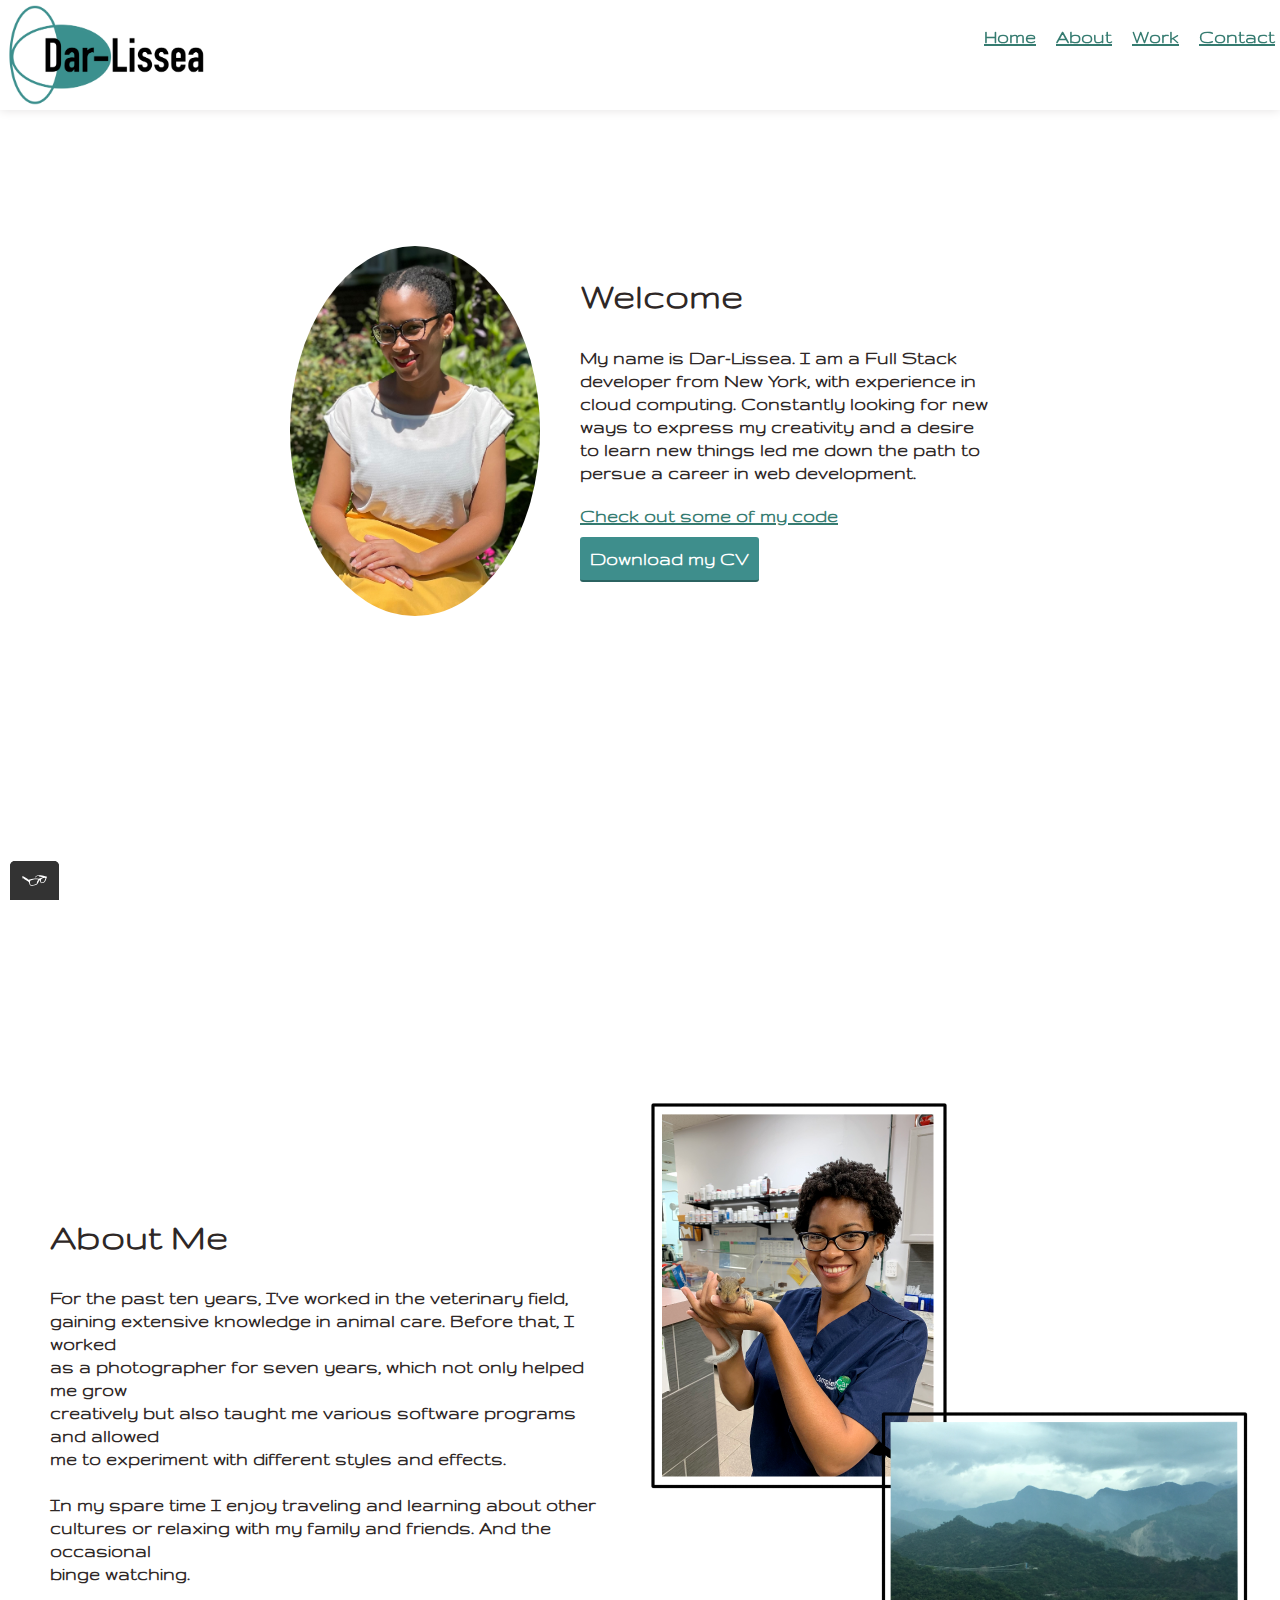
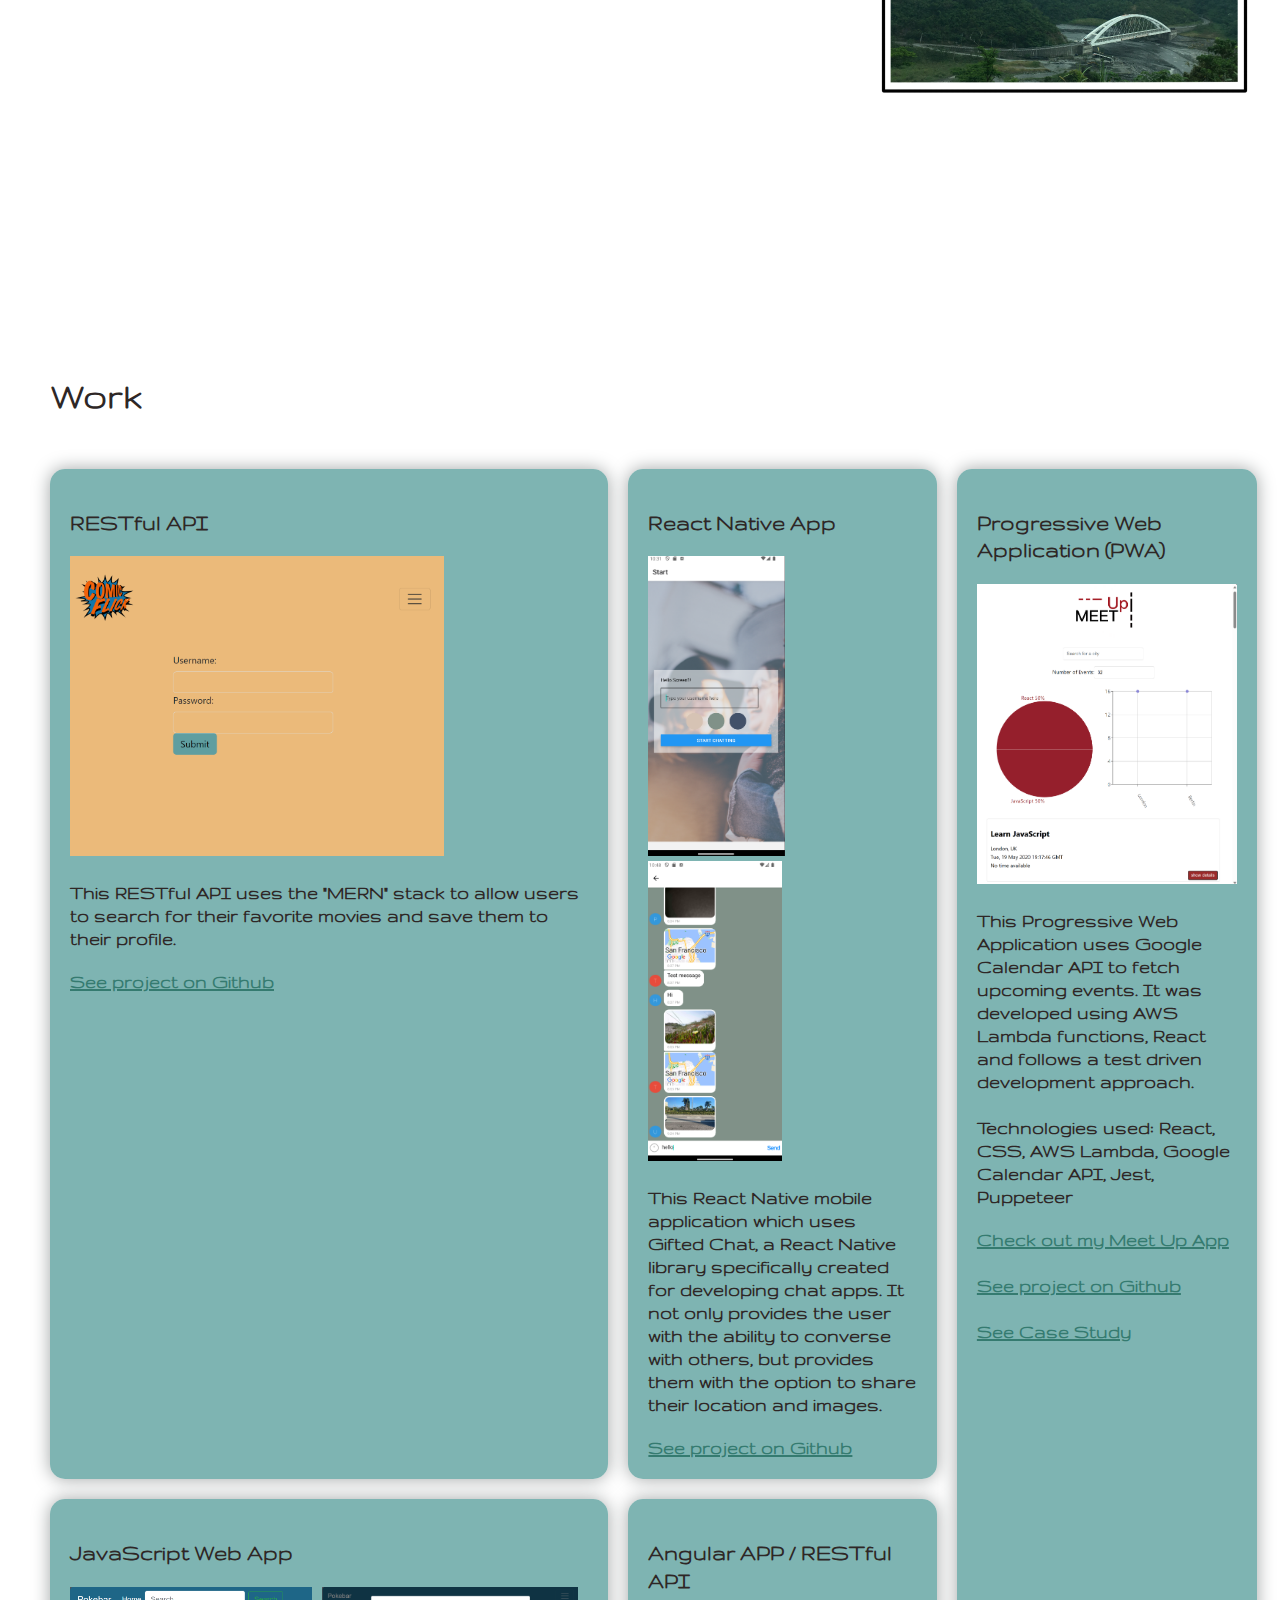
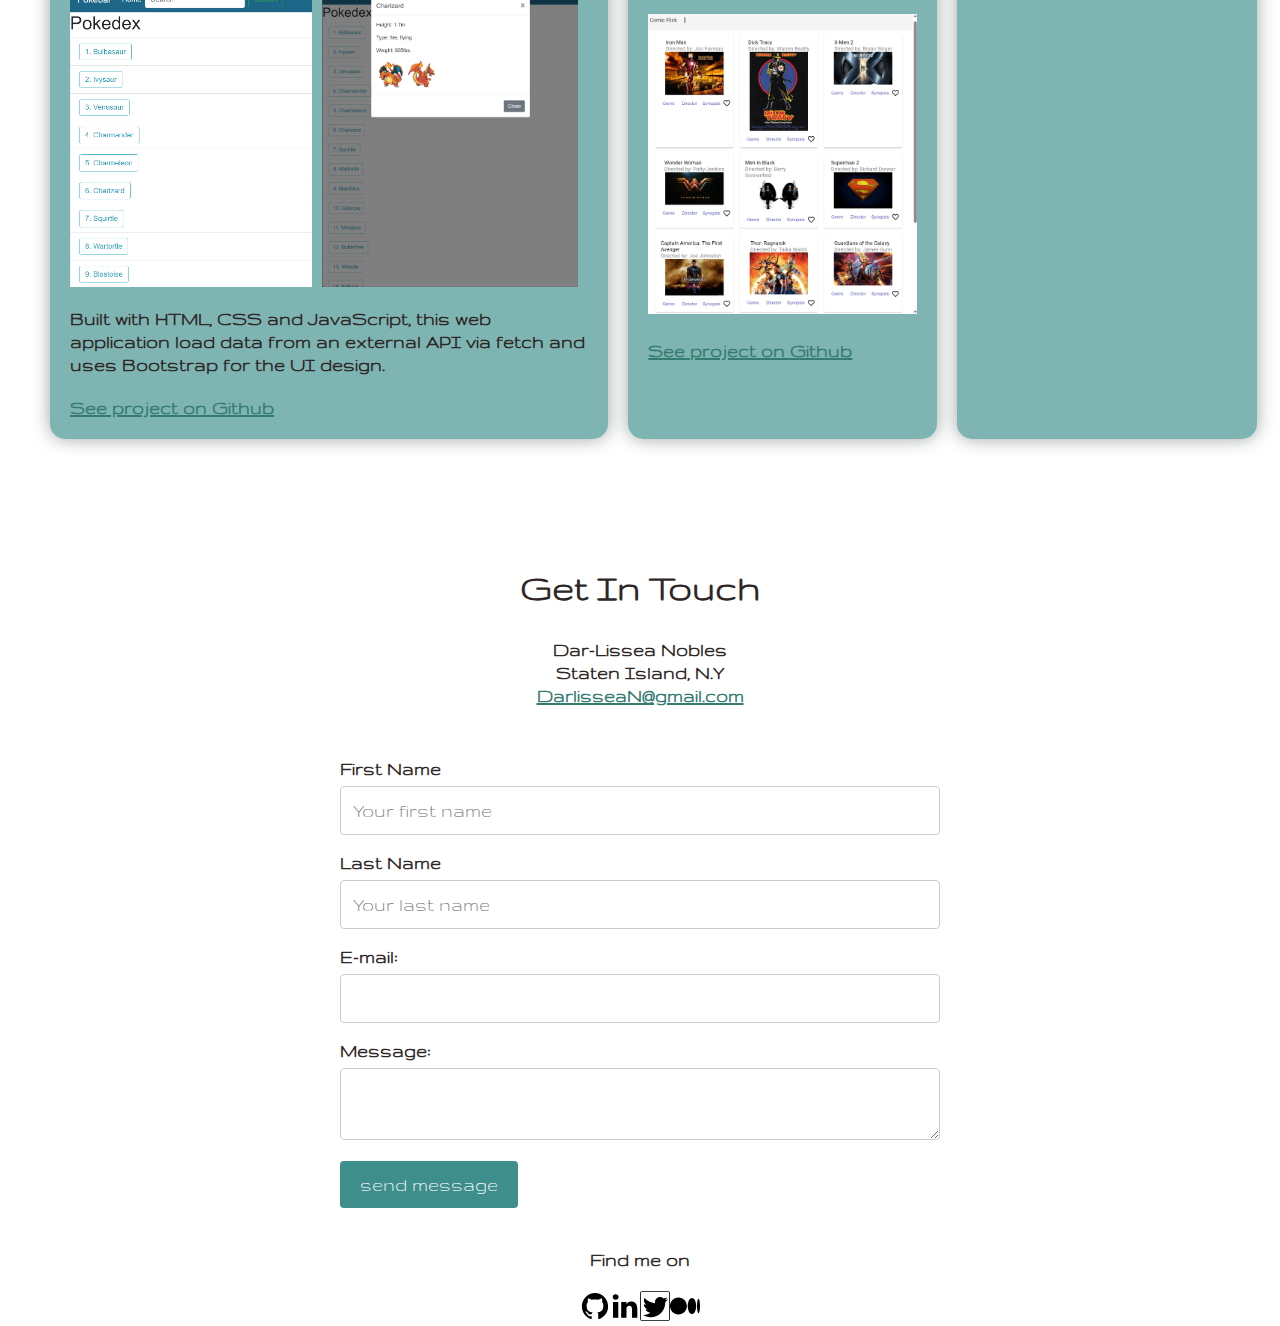
==== index.html @ f4e4c9c0 "change color" ====
<!DOCTYPE html>
<html lang="en">
  <head>
    <meta charset="utf-8" />
    <title>My Portfolio</title>
    <link rel="shortcut icon" type="image/png" href="img/initials-32x32.png" />
    <link rel="stylesheet" type="text/css" href="css/normalize.css" />
    <link
      href="https://fonts.googleapis.com/css2?family=Gruppo&family=Kanit:wght@300&family=Philosopher:ital,wght@0,400;0,700;1,400;1,700&family=Red+Hat+Display:ital,wght@0,300..900;1,300..900&display=swap"
      rel="stylesheet"
    />
    <link rel="stylesheet" type="text/css" href="css/styles.css" />
  </head>
  <body>
    <header class="page-header">
      <!--add a logo-->
      <img src="img/blackLetters.png" alt="logo" class="page-header_item" />
      <nav class="main-navigation page-header_item">
        <ul role="menubar" class="navigation-list">
          <li role="presentation">
            <a
              href="#home"
              role="menuitem"
              class="navigation-list_item navigation-list_item--active"
              >Home</a
            >
          </li>
          <li role="presentation">
            <a href="#about" role="menuitem" class="navigation-list_item"
              >About</a
            >
          </li>
          <li role="presentation">
            <a href="#work" role="menuitem" class="navigation-list_item"
              >Work</a
            >
          </li>
          <li role="presentation">
            <a href="#contact" role="menuitem" class="navigation-list_item"
              >Contact</a
            >
          </li>
        </ul>
      </nav>
    </header>
    <br />
    <br />
    <section class="profile" id="home">
      <img
        src="img/noblesdarlissea.png"
        class="profile_portrait"
        alt="darlissea portrait"
      />
      <h1>Welcome</h1>
      <p>
        My name is Dar-Lissea. I am a <span>Full Stack</span> developer from New
        York, with experience in cloud computing. Constantly looking for new
        ways to express my creativity and a desire to learn new things led me
        down the path to persue a career in web development.
      </p>
      <a href="https://github.com/Darnobles">Check out some of my code</a>
      <a
      style="color: white;"
        href="./resume.pdf"
        class="button"
        download
        >Download my CV</a
      >
    </section>
    <section class="about-page" id="about">
      <div class="content">
        <h1>About Me</h1>
        <p>
          For the past ten years, I've worked in the veterinary field,<br />
          gaining extensive knowledge in animal care. Before that, I worked<br />
          as a photographer for seven years, which not only helped me grow<br />
          creatively but also taught me various software programs and allowed<br />
          me to experiment with different styles and effects.<br />
          <br />
          In my spare time I enjoy traveling and learning about other<br />
          cultures or relaxing with my family and friends. And the occasional<br />
          binge watching.
        </p>
      </div>
      <img
        src="img/about-me-pic.png"
        style="height: 600px"
        class="about-image"
      />
    </section>
    <section class="work-page" id="work">
      <h1 class="work-title">Work</h1>
      <div class="grid">
        <div class="grid_item">
          <h2>RESTful API</h2>
          <img src="img/myFlix.png" style="height: 300px" />
          <p>
            This RESTful API uses the "MERN" stack to allow users to search for
            their favorite movies and save them to their profile.
          </p>
          <a href="https://github.com/Darnobles/movie_api"
            >See project on Github</a
          >
        </div>
        <div class="grid_item">
          <h2>React Native App</h2>
          <img
            src="img/chatApp.png"
            style="height: 300px; margin-right: 10px"
          />
          <img
            src="img/ChatApp2.png"
            style="height: 300px; margin-right: 10px"
          />
          <p>
            This React Native mobile application which uses Gifted Chat, a React
            Native library specifically created for developing chat apps. It not
            only provides the user with the ability to converse with others, but
            provides them with the option to share their location and images.
          </p>
          <a href="https://github.com/Darnobles/chat">See project on Github</a>
        </div>
        <div class="grid_item">
          <h2>JavaScript Web App</h2>
          <div style="display: flex">
            <img
              src="img/simpleApp.png"
              style="height: 300px; margin-right: 10px"
            />
            <img
              src="img/Pokedex2.png"
              style="height: 300px; margin-right: 10px"
            />
          </div>
          <p>
            Built with HTML, CSS and JavaScript, this web application load data
            from an external API via fetch and uses Bootstrap for the UI design.
          </p>
          <a href="https://github.com/Darnobles/simple-js-app"
            >See project on Github</a
          >
        </div>
        <div class="grid_item">
          <h2>Angular APP / RESTful API</h2>
          <img src="img/AugularApp.png" style="height: 300px" />
          <p></p>
          <a href="https://github.com/Darnobles/myFlix-Angular"
            >See project on Github</a
          >
        </div>
        <!-- <div class="grid_item">
              <h2>Medium Blog</h2>
              <a href="#">See project on Github</a>
            </div> -->
        <div class="grid_item">
          <h2>Progressive Web Application (PWA)</h2>
          <img src="img/pwa-screenshot.png" style="height: 300px" />
          <p>
            This Progressive Web Application uses Google Calendar API to fetch
            upcoming events. It was developed using AWS Lambda functions, React
            and follows a test driven development approach.
            <br />
            <br />
            Technologies used: React, CSS, AWS Lambda, Google Calendar API,
            Jest, Puppeteer
          </p>
          <a href="https://darnobles.github.io/Meet-Up/"
            >Check out my Meet Up App</a
          >
          <br />
          <br />
          <a href="https://github.com/Darnobles/Meet-Up"
            >See project on Github</a
          >
          <br />
          <br />
          <a
            href="C:\Users\Darlissea Nobles\Documents\Job Preparation Course\Case Study_Meet App.pdf"
            >See Case Study</a
          >
        </div>
      </div>
    </section>

    <section class="contact-page" id="contact">
      <h1 class="contact_title">Get In Touch</h1>
      <div class="contact_info">
        Dar-Lissea Nobles<br />
        Staten Island, N.Y<br />
        <a href="mailto:darlissean@gmail.com">DarlisseaN@gmail.com</a>
      </div>
      <div class="container">
        <form
          action="mailto:darlissean@gmail.com"
          method="post"
          id="contact_form"
        >
          <label class="standard-label" for="fname">First Name</label>
          <input
            type="text"
            id="fname"
            name="firstname"
            placeholder="Your first name"
          />

          <label class="standard-label" for="lname">Last Name</label>
          <input
            type="text"
            id="lname"
            name="lastname"
            placeholder="Your last name"
          />

          <label class="standard-label" for="contact_email">E-mail:</label>
          <input type="text" id="contact_email" name="email" required />

          <!-- <label class="standard-label" for="contact telephone">Telephone: </label>
                  <input type="text" id="contact telephone" pattern="\d{3}[\-]\d{3}[\-]\d{4}"> -->

          <label class="standard-label">Message: </label>
          <textarea
            id="subject"
            name="subject"
            maxlength="240"
            required
          ></textarea>

          <input type="submit" value="send message" />
        </form>
      </div>
    </section>

    <footer class="page-footer">
      <p>Find me on</p>
      <div class="social-media">
        <a href="https://github.com/Darnobles" target="_blank"
          ><img src="img/github_icon.svg" alt="Github" /></a
        ><a href="https://www.linkedin.com/in/darlissea-nobles/" target="_blank"
          ><img src="img/linkedin_icon.svg" alt="Linked In" /></a
        ><a href="https://twitter.com/home" target="_blank"
          ><img src="img/twitter_icon.svg" alt="twitter" /></a
        ><a href="https://medium.com/@darlissean" target="_blank"
          ><img src="img/medium_logo.svg" alt="medium" />
        </a>
      </div>
    </footer>
    <script src="js/tota11y.min.js"></script>
  </body>
</html>
---- css/styles.css ----
:root {
    --primary-color: #faf0e6;
    --secondary-color: #e0b354;
    --dark-brown: #2e2726;
    --dark-green: #357b70;
    --turquoise: #05676e;
    --light-green: #489c79;
    --tan: #e0b354;
    --dark-yellow: #edc655;
    --yellow: #fcffad;
    --orange: #f76414;
    --white: #ffffff;
    --dark-pink: #DCC3C0;
    --light-red: #b37f79;
    --blue:#C0D9DC;
}
a {
    color: var(--primary-color);
}
body {
    color: var(--dark-brown);
    background-color: white;
    font-size: 20px;
}
/*colors used dark slate gray for backgound: #2F4F4F and lightgray:#2b2b2b for text*/
body {
    font-family: 'Gruppo', Arial, Helvetica, sans-serif;
    font-weight: bold;
}
h1 {
    font-size: 40px;
    font-weight: 700;
}
h2 {
    font-size: 24px;
    font-weight: 700;
}
h3 {
    font-size: 18px;
    font-weight: 700;
}
a {
    color: var(--dark-green);
    font-size: 20px;
}
a:visited {
    /* visited link */
    Color: var(--turquoise);
}
a:hover, a:focus {
    /* no underlining when hovering over link */
    text-decoration: none;
}
a:active {
    /* selected link */
    color: var(--light-green);
}
button {
    border: none;
    font-family: inherit;
    background-color: #3e8e8c;
    color: white;
    text-decoration: none;
    padding: 10px;
    border-radius: 3px;
    border-bottom: 2px solid rgba(0, 0, 0, 0.3);
}
button:hover, button:focus {
    cursor: pointer;
    opacity: 0.8;
}
 .button_secondary {
    background-color: var(--tan);
    color: var(--dark-brown);
}
.profile_portrait {
    float: left;
    width: 250px;
    margin-right: 40px;
    border-radius: 50%;
}
.page-header_item {
    width: 200px;
    height: auto;
}
.page-header {
    background-color: white;
    padding: 5px;
    position: fixed;
    display: flex;
    width: 100%;
    box-shadow:0 0 10px #e2e0e0;
}
.page-footer {
    clear: both;
    display: flex;
    flex-direction: column;
    text-align: center;
}
.profile {
    max-width: 700px;
    margin: 0 auto;
    padding-top: 200px;
    height: 100vh;
}
* {
    box-sizing: border-box;
}

.page-header_item {
    flex: 0 1 200px;
}
.page-header_item:last-child {
    flex-grow: 1;
    text-align: right;
}
.navigation-list {
    list-style-type: none;
}
.navigation-list li {
    display: inline-block;
    margin-left: 15px;
}
.grid {
    display: grid;
    grid-template-columns: 1fr 1fr 1fr;
    grid-gap: 20px;
    margin: 50px 50px 0px 50px;
}
.grid_item {
    background-color: #3e8e8caa;
    padding: 20px;
    box-shadow: 0 0 18px #a1a5a5;
    border-radius: 15px;
}
.grid_item:last-child {
    grid-column-start: 3;
    grid-column-end: 3;
    grid-row-start: 1;
    grid-row-end: 3;
}

.button, button {
    border: none;
    display: inline-block;
    font-family: inherit;
    background-color: #3e8e8c;
    color: var(--white);
    text-decoration: none;
    padding: 10px;
    border-radius: 3px;
    border-bottom: 2px solid rgba(0, 0, 0, 0.3);
    transition: 0.2s opacity;
    margin-top: 10px;
}
button:hover,
button:focus,
.button:hover,
.button:focus {
    cursor: pointer;
    opacity: 0.8;
}

.list {
    list-style-type: none;
    padding: 0px;
}

/* Style inputs with type="text", select elements and textareas */
input[type=text], select, textarea {
    width: 100%; /* Full width */
    padding: 12px; /* Some padding */ 
    border: 1px solid #ccc; /* Gray border */
    border-radius: 4px; /* Rounded borders */
    box-sizing: border-box; /* Make sure that padding and width stays in place */
    margin-top: 6px; /* Add a top margin */
    margin-bottom: 16px; /* Bottom margin */
    resize: vertical; /* Allow the user to vertically resize the textarea (not horizontally) */
  }
  
  /* Style the submit button with a specific background color etc */
  input[type=submit] {
    background-color: #3e8e8c;
    color: white;
    padding: 12px 20px;
    border: none;
    border-radius: 4px;
    cursor: pointer;
  }
  
  /* When moving the mouse over the submit button, add a color */
  input[type=submit]:hover {
    opacity: .8;
  }
  
  /* Add a background color and some padding around the form */
  .container {
    border-radius: 5px;
    /* background-color: #f2f2f2; */
    padding: 20px;
    margin-left: 25%;
    margin-right: 25%;
    margin-top: 30px;
  }

  .contact_info {
    text-align: center;
    font-size: 20px;
  }

  .contact_title {
    text-align: center;
  }
  .contact-page {
    padding-top: 100px;
  }

  .work-page {
    padding-top: 100px;
  }

  .work-title {
    margin-left: 50px;
  }
  .about-page {
    text-align: left;
    margin-left: 30px;
    display: flex;
    align-items: center; /* Align items vertically */
    justify-content: center; /* Align items horizontally */
    height: 100vh;

}

.about-image {
    margin-left: 20px; /* Add space between image and content */
    margin-right: 30px;
}

.content {
    flex: 1; /* Take remaining space */
    padding: 20px; /* Add padding */
}
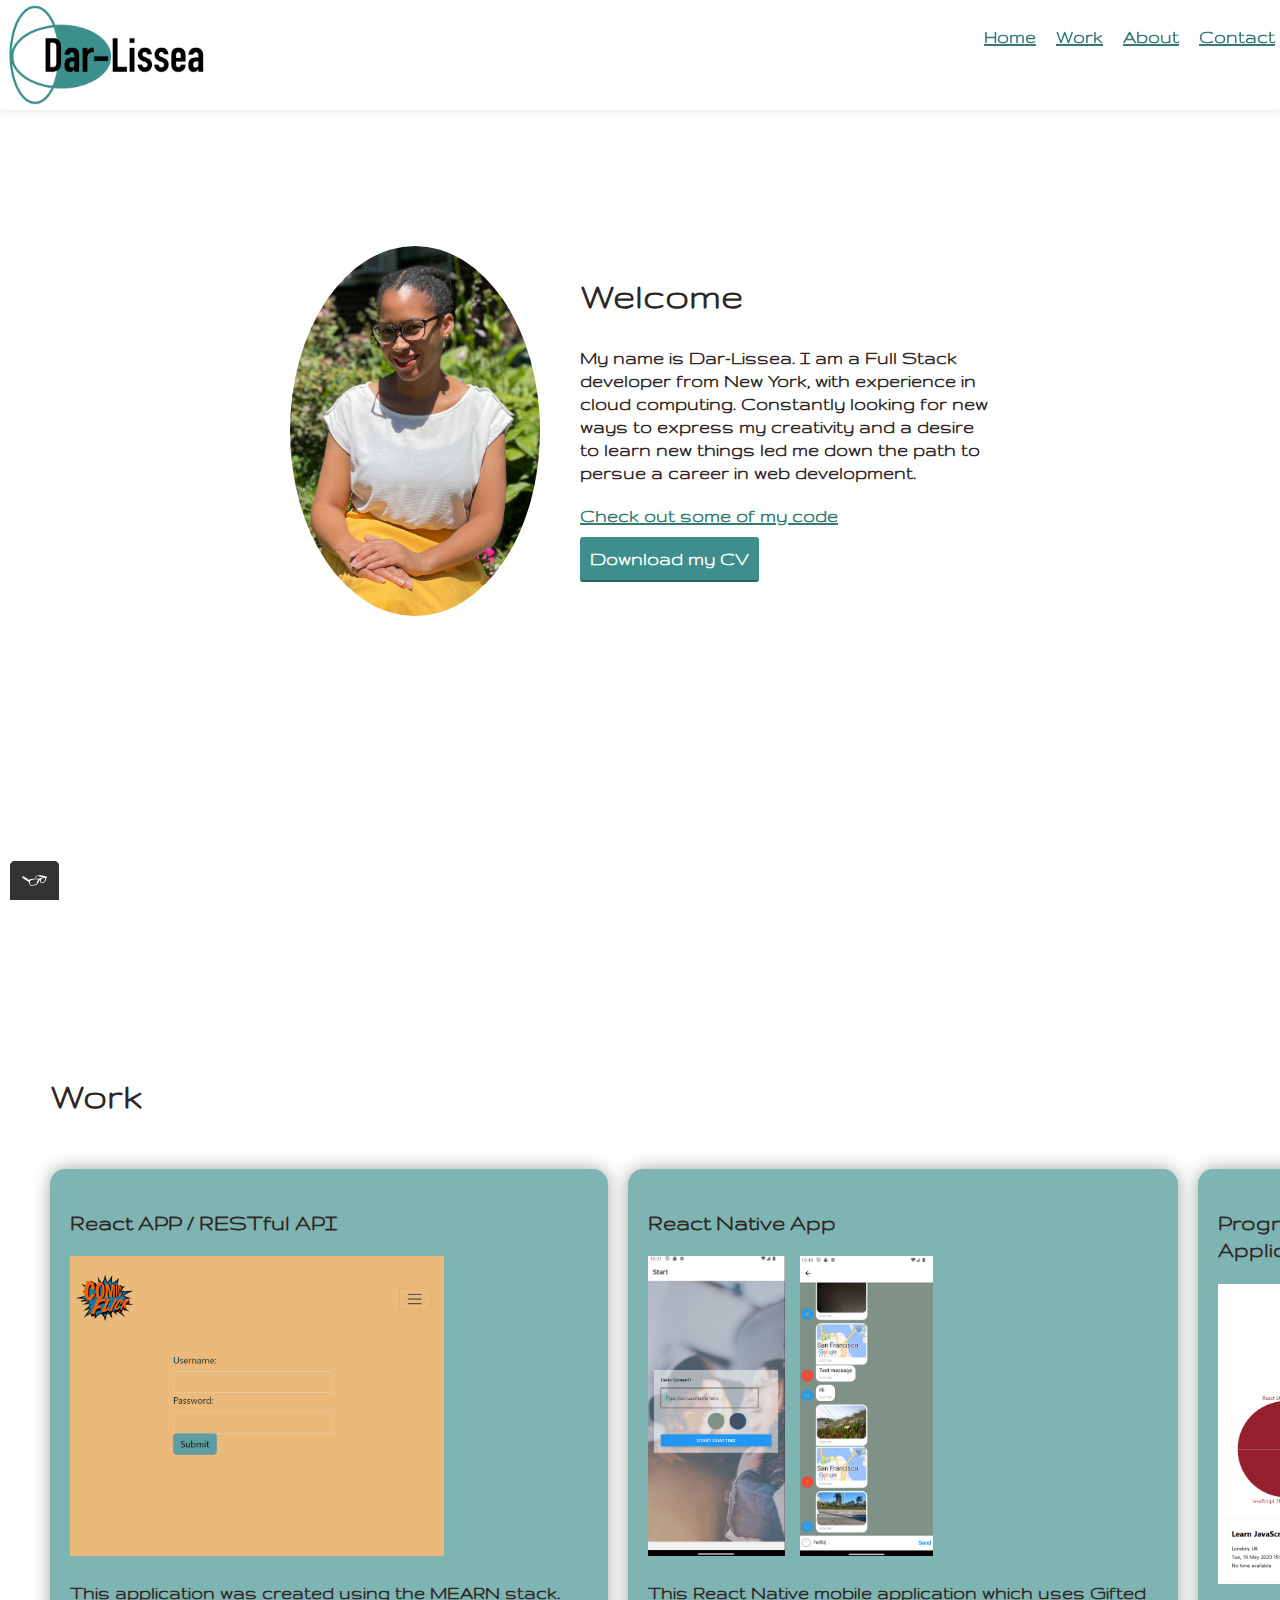
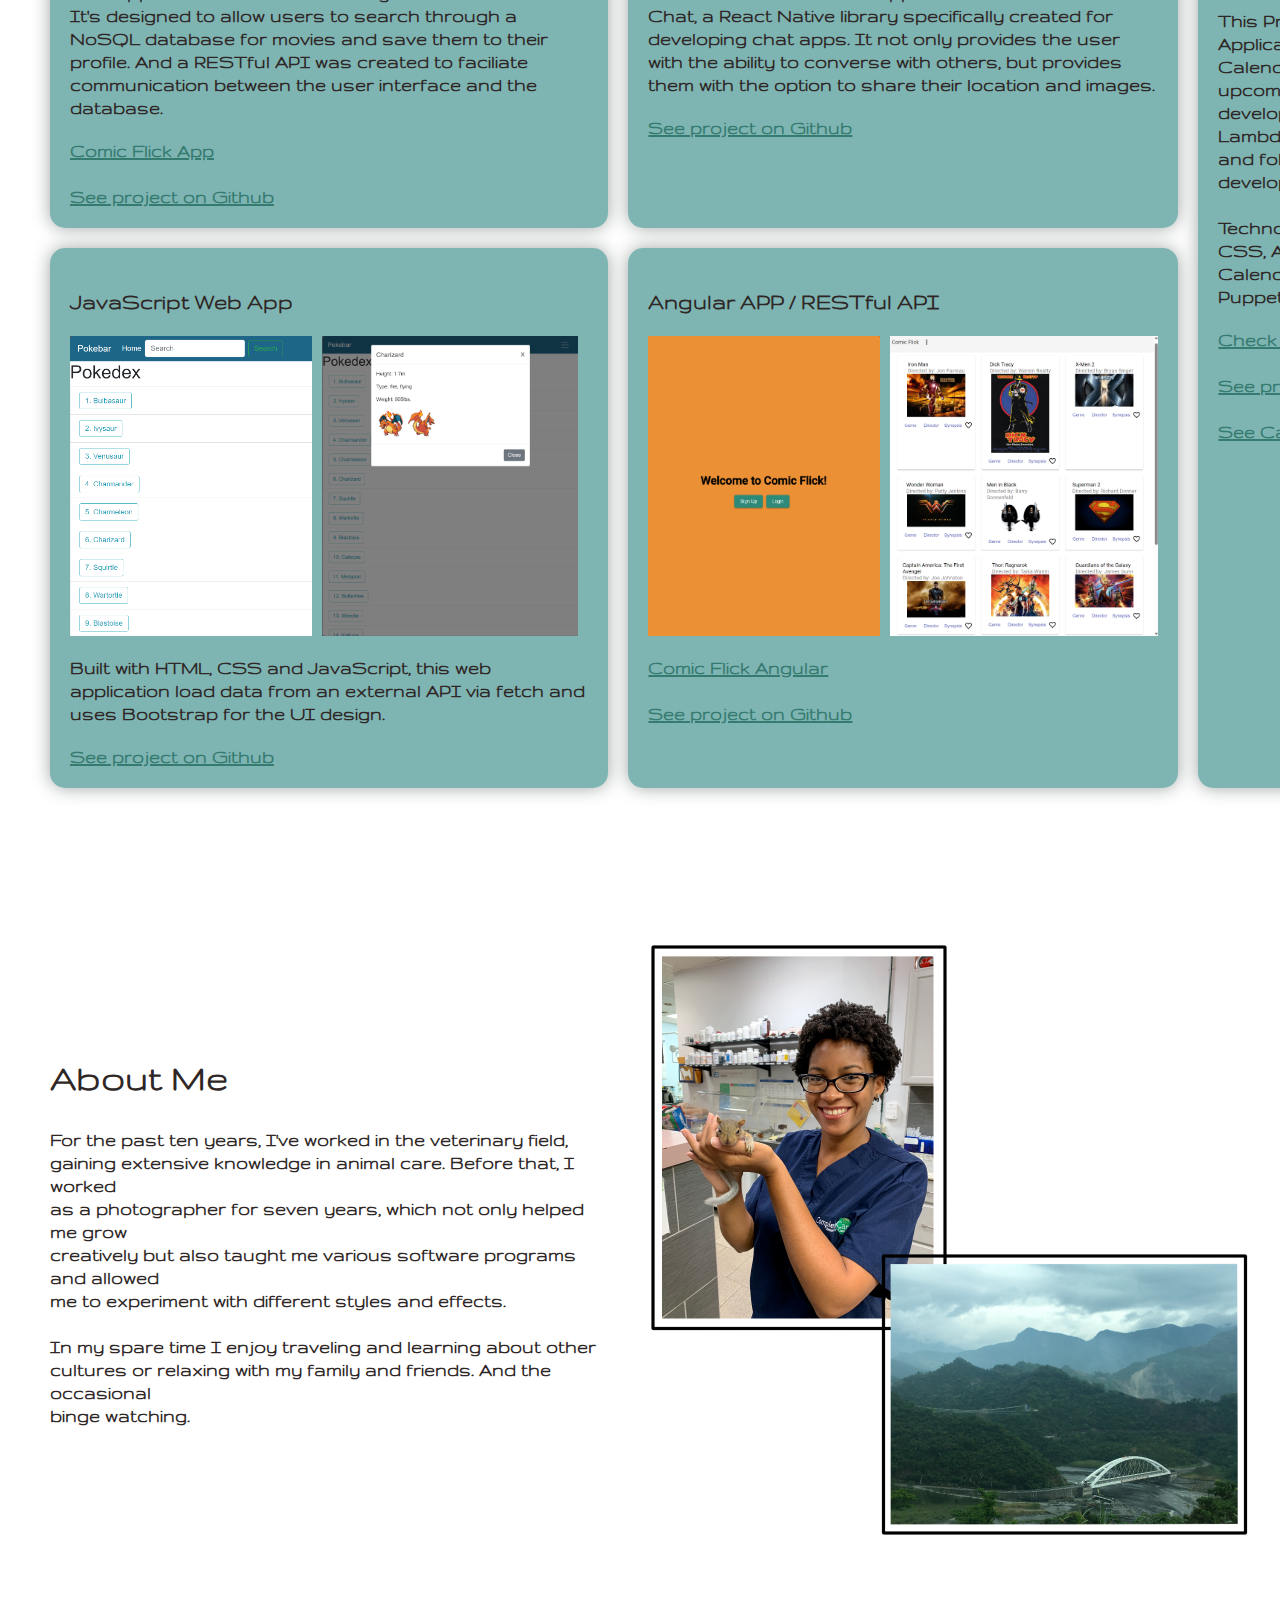
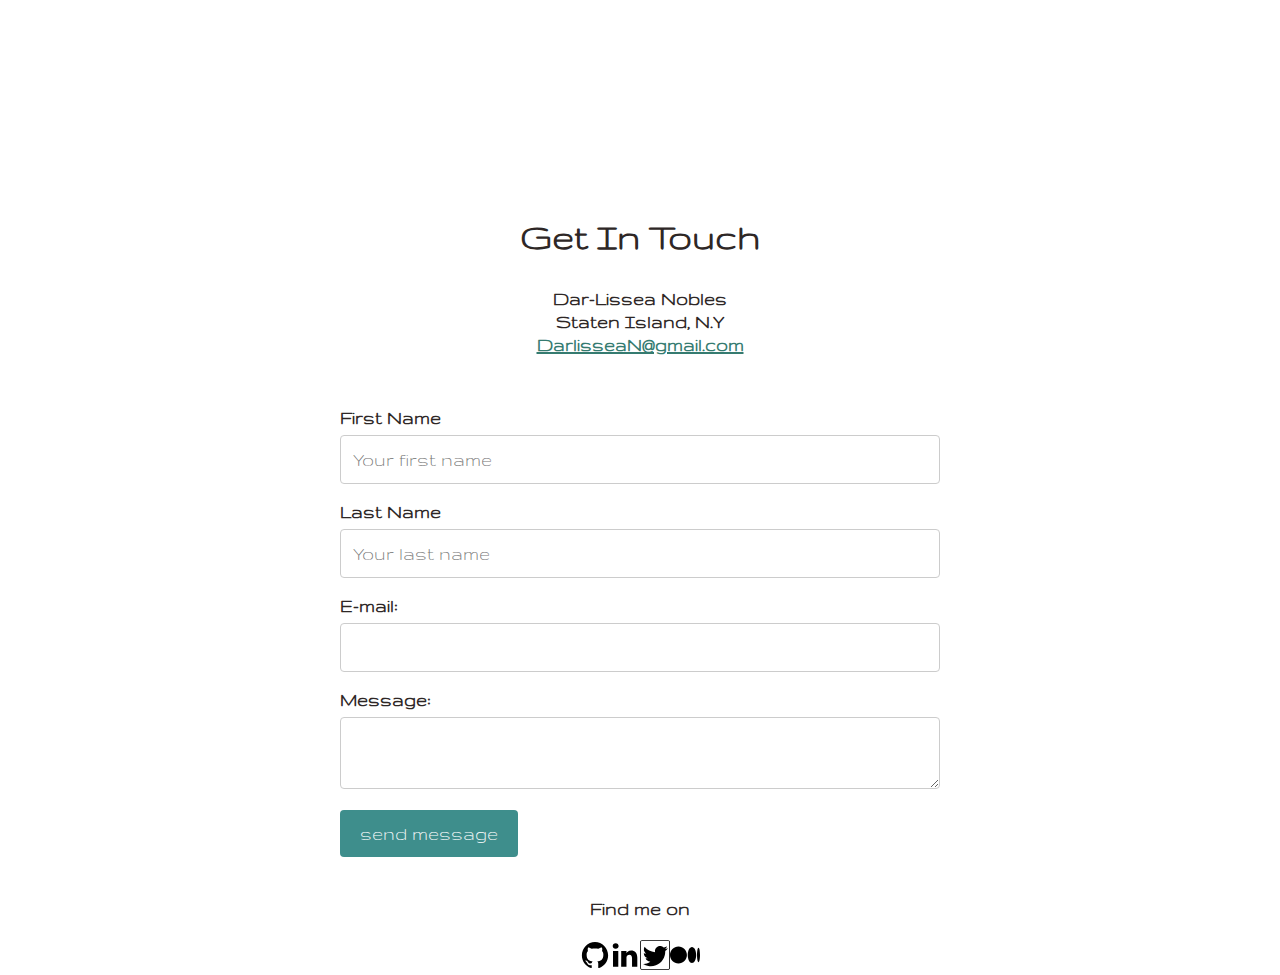
==== commit 8b8ab219: "change location of grid" ====
--- a/index.html
+++ b/index.html
@@ -26,13 +26,13 @@
             >
           </li>
           <li role="presentation">
+            <a href="#work" role="menuitem" class="navigation-list_item"
+              >Work</a
+            >
+          </li>
+          <li role="presentation">
             <a href="#about" role="menuitem" class="navigation-list_item"
               >About</a
-            >
-          </li>
-          <li role="presentation">
-            <a href="#work" role="menuitem" class="navigation-list_item"
-              >Work</a
             >
           </li>
           <li role="presentation">
@@ -67,37 +67,25 @@
         >Download my CV</a
       >
     </section>
-    <section class="about-page" id="about">
-      <div class="content">
-        <h1>About Me</h1>
-        <p>
-          For the past ten years, I've worked in the veterinary field,<br />
-          gaining extensive knowledge in animal care. Before that, I worked<br />
-          as a photographer for seven years, which not only helped me grow<br />
-          creatively but also taught me various software programs and allowed<br />
-          me to experiment with different styles and effects.<br />
-          <br />
-          In my spare time I enjoy traveling and learning about other<br />
-          cultures or relaxing with my family and friends. And the occasional<br />
-          binge watching.
-        </p>
-      </div>
-      <img
-        src="img/about-me-pic.png"
-        style="height: 600px"
-        class="about-image"
-      />
-    </section>
     <section class="work-page" id="work">
       <h1 class="work-title">Work</h1>
       <div class="grid">
         <div class="grid_item">
-          <h2>RESTful API</h2>
+          <h2>React APP / RESTful API</h2>
+          <div>
           <img src="img/myFlix.png" style="height: 300px" />
-          <p>
-            This RESTful API uses the "MERN" stack to allow users to search for
-            their favorite movies and save them to their profile.
-          </p>
+          <!-- <img src="img/myFlix2.png" style="height: 300px"/> -->
+        </div>
+          <p>
+            This application was created using the MEARN stack.
+            It's designed to allow users to search through a NoSQL
+            database for movies and save them to their profile.
+            And a RESTful API was created to faciliate communication
+            between the user interface and the database.
+          </p>
+          <a href="https://comicflick.netlify.app/">Comic Flick App</a>
+          <br>
+          <br>
           <a href="https://github.com/Darnobles/movie_api"
             >See project on Github</a
           >
@@ -142,8 +130,14 @@
         </div>
         <div class="grid_item">
           <h2>Angular APP / RESTful API</h2>
+          <div style="display: flex">
+            <img src="img/ComicFlick2.png" style="height: 300px; margin-right: 10px;" />
           <img src="img/AugularApp.png" style="height: 300px" />
+        </div>
           <p></p>
+          <a href="https://darnobles.github.io/myFlix-Angular/welcome">Comic Flick Angular</a>
+          <br>
+          <br>
           <a href="https://github.com/Darnobles/myFlix-Angular"
             >See project on Github</a
           >
@@ -180,6 +174,28 @@
           >
         </div>
       </div>
+    </section>
+
+    <section class="about-page" id="about">
+      <div class="content">
+        <h1>About Me</h1>
+        <p>
+          For the past ten years, I've worked in the veterinary field,<br />
+          gaining extensive knowledge in animal care. Before that, I worked<br />
+          as a photographer for seven years, which not only helped me grow<br />
+          creatively but also taught me various software programs and allowed<br />
+          me to experiment with different styles and effects.<br />
+          <br />
+          In my spare time I enjoy traveling and learning about other<br />
+          cultures or relaxing with my family and friends. And the occasional<br />
+          binge watching.
+        </p>
+      </div>
+      <img
+        src="img/about-me-pic.png"
+        style="height: 600px"
+        class="about-image"
+      />
     </section>
 
     <section class="contact-page" id="contact">
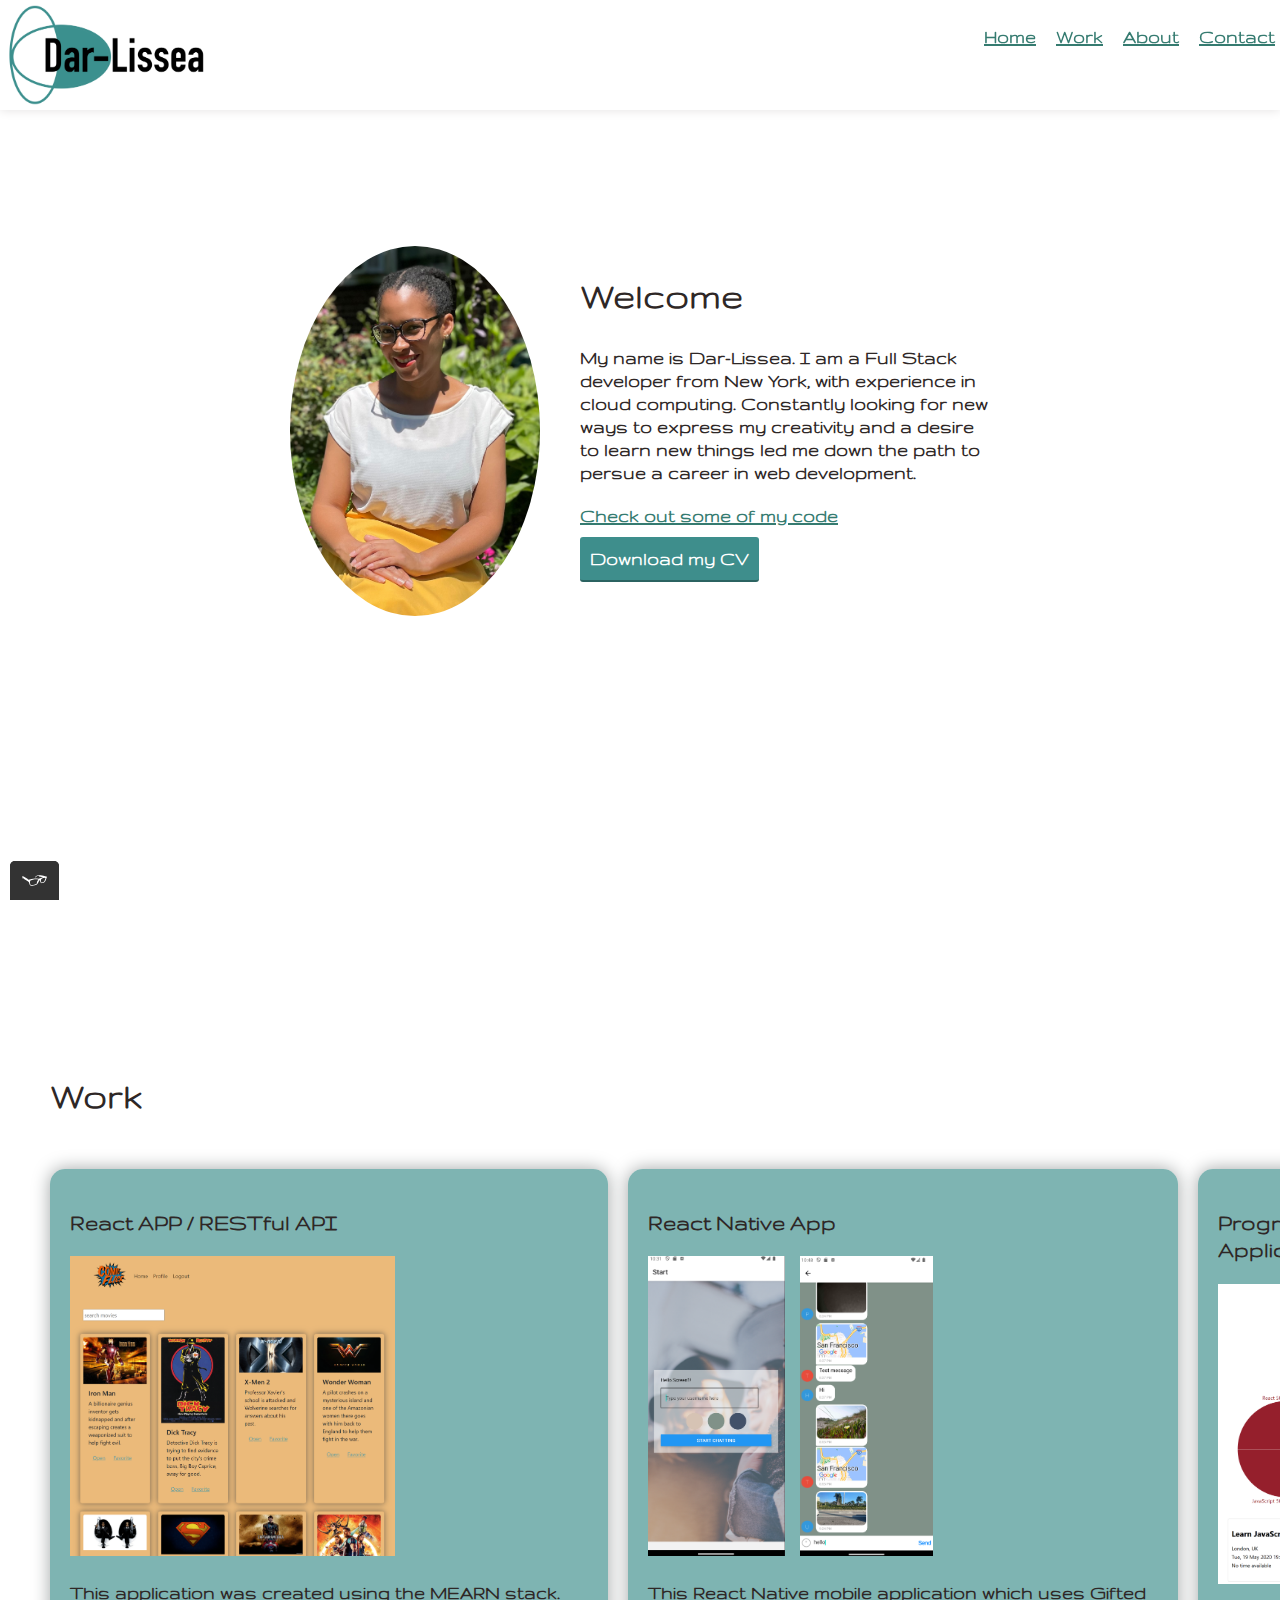
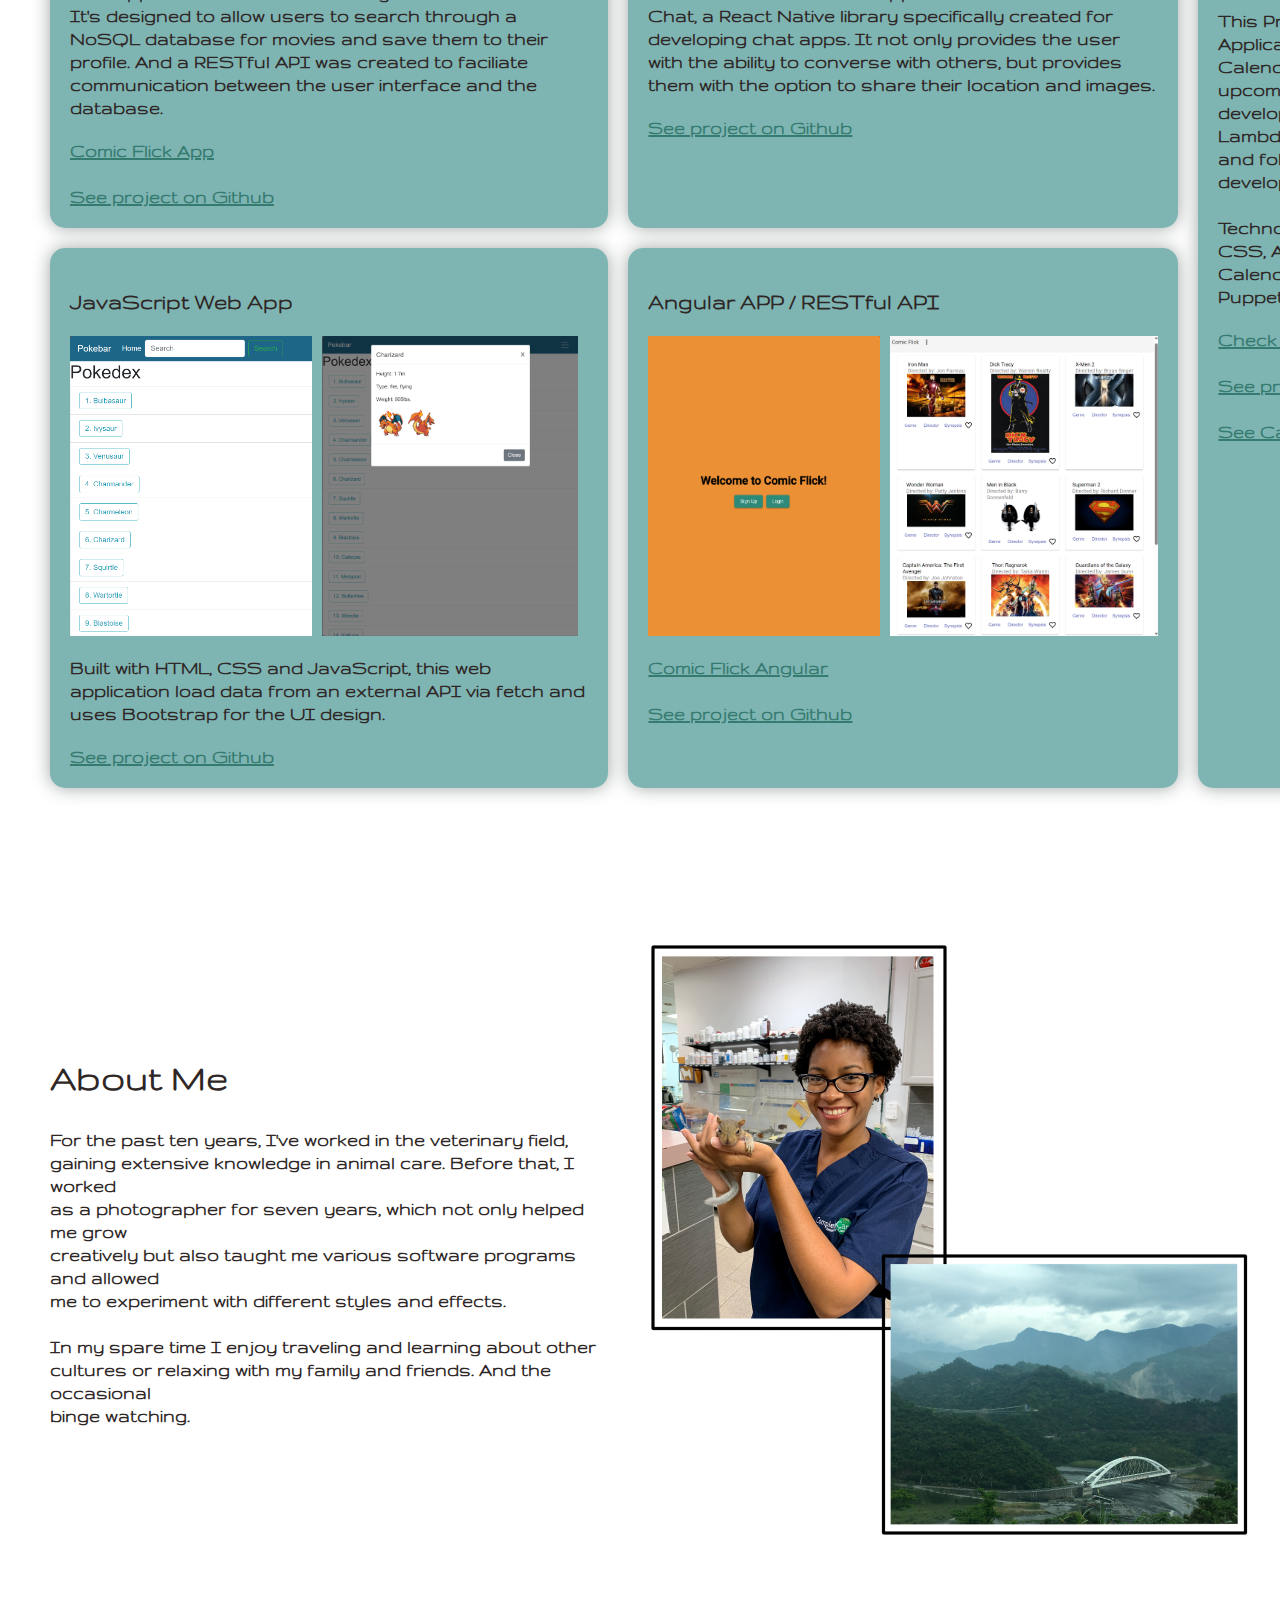
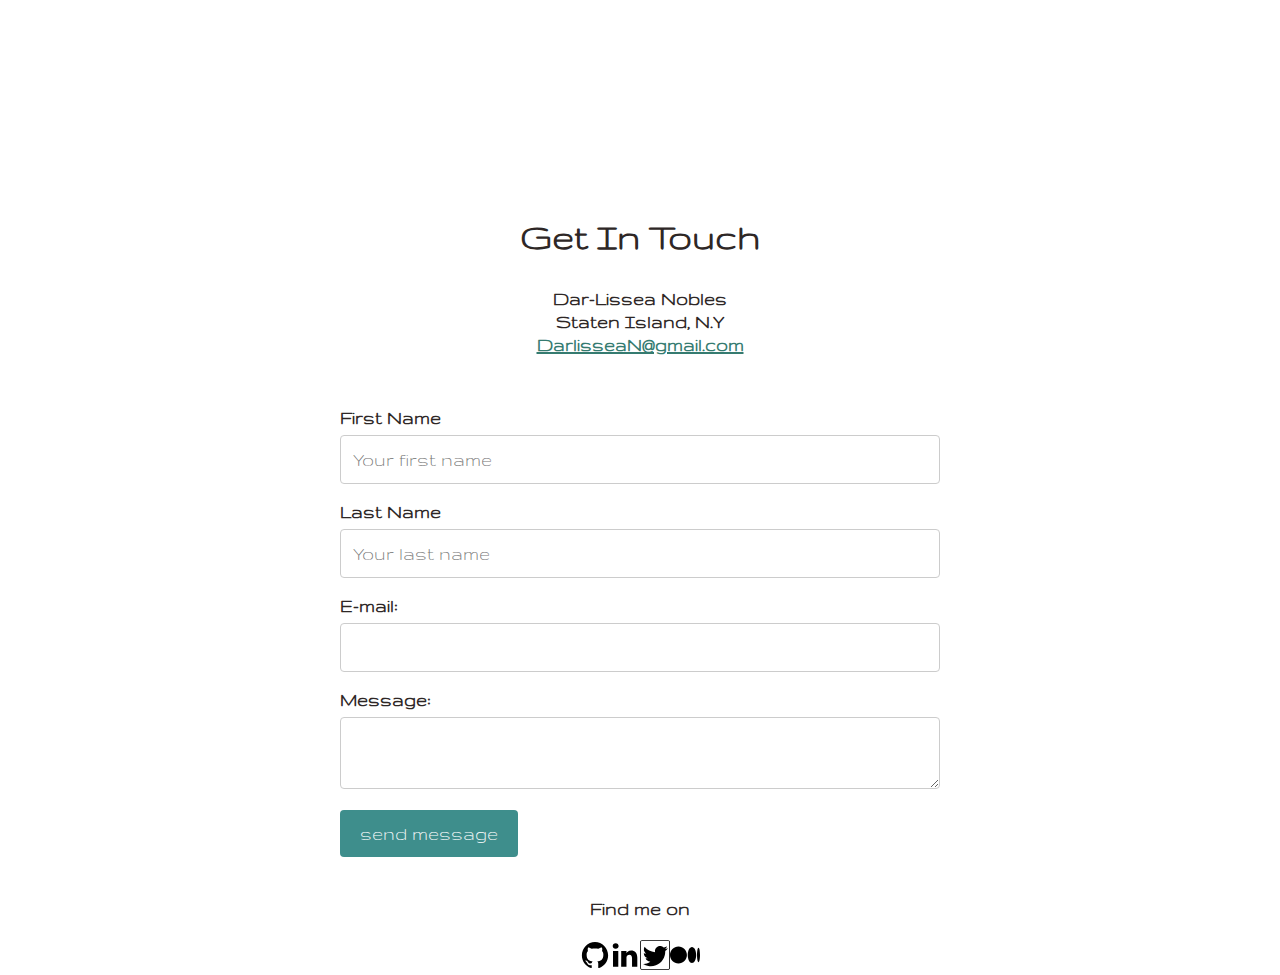
==== commit 99ba07cb: "change image for react app" ====
--- a/index.html
+++ b/index.html
@@ -73,8 +73,8 @@
         <div class="grid_item">
           <h2>React APP / RESTful API</h2>
           <div>
-          <img src="img/myFlix.png" style="height: 300px" />
-          <!-- <img src="img/myFlix2.png" style="height: 300px"/> -->
+          <!-- <img src="img/myFlix3.png" style="height: 300px" /> -->
+          <img src="img/myFlix2.png" style="height: 300px"/>
         </div>
           <p>
             This application was created using the MEARN stack.
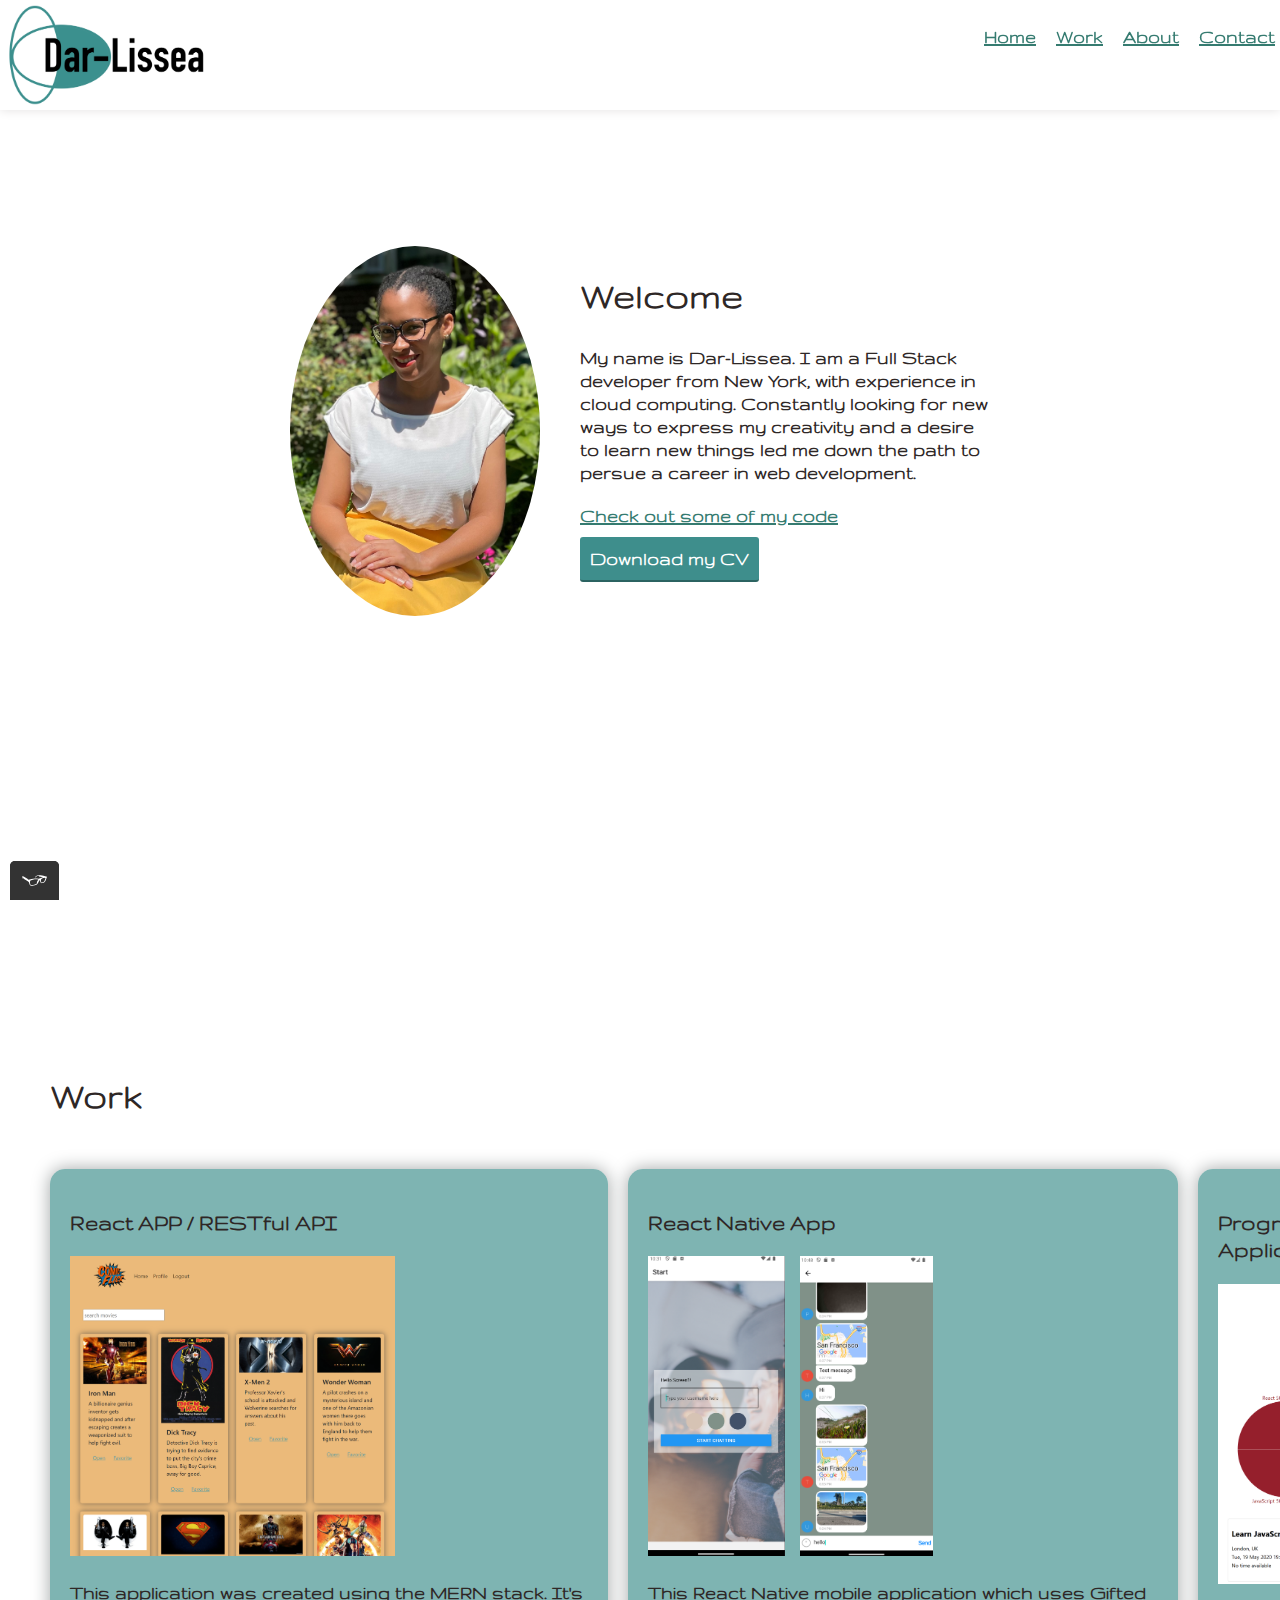
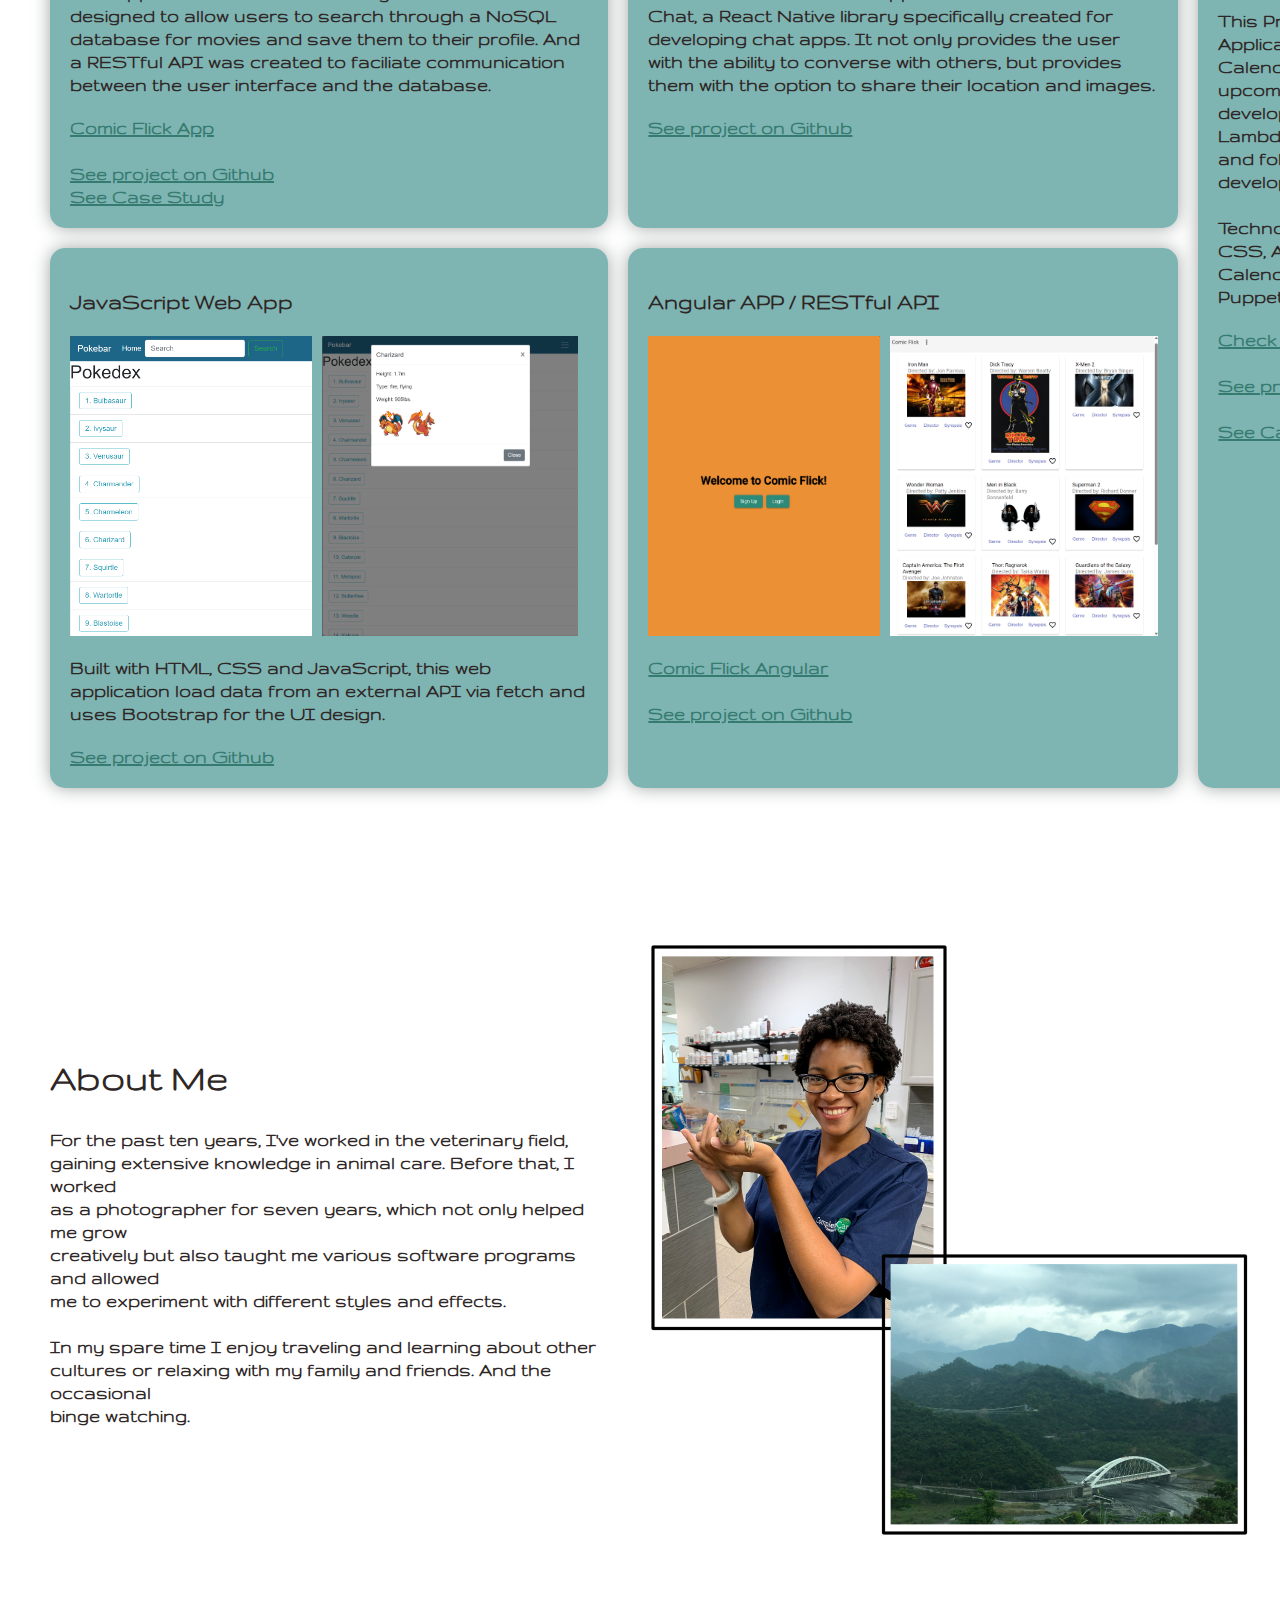
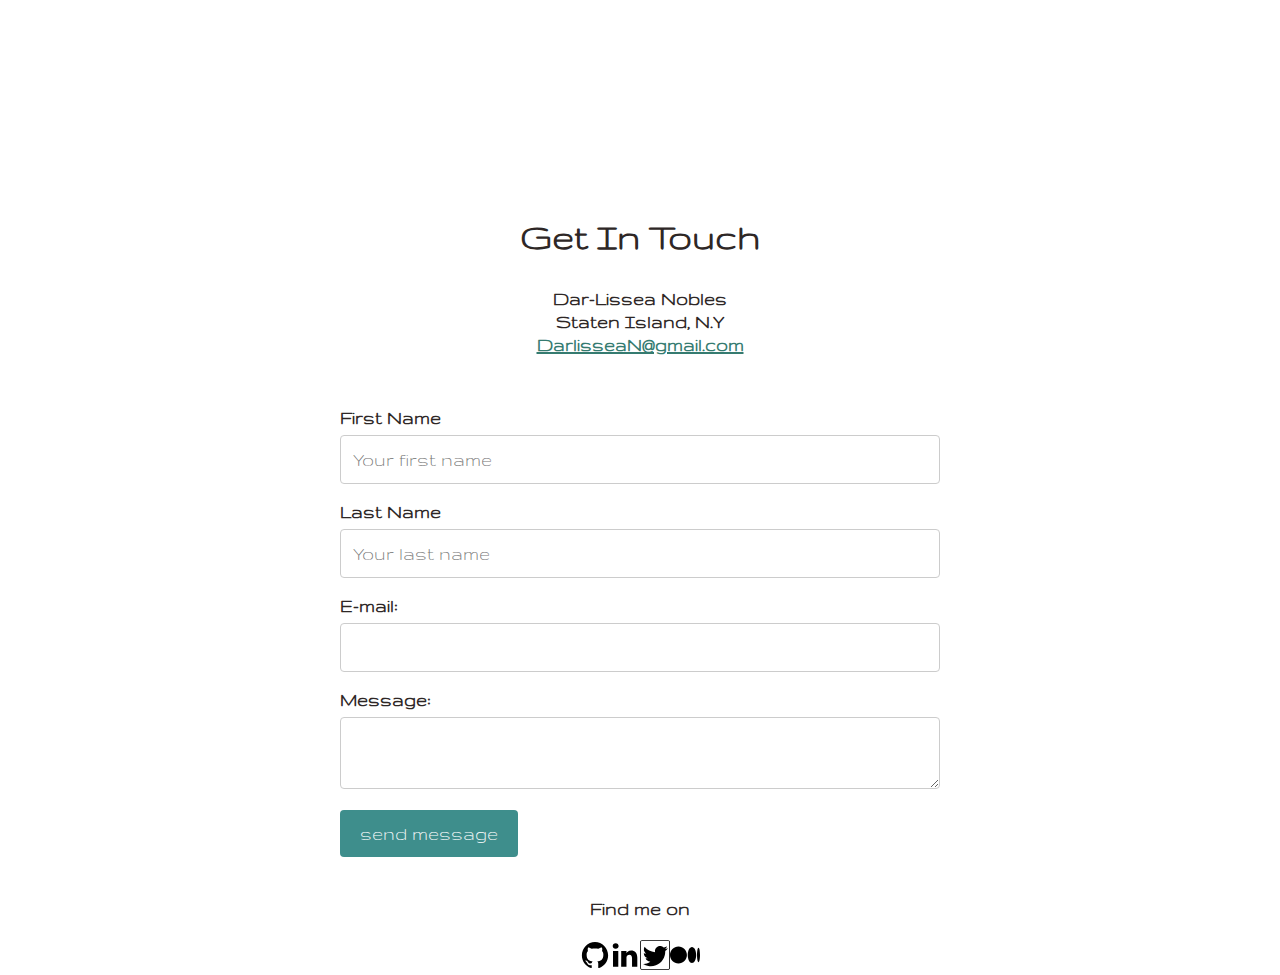
==== commit cc4b9983: "add case study for comic flick app" ====
--- a/index.html
+++ b/index.html
@@ -77,7 +77,7 @@
           <img src="img/myFlix2.png" style="height: 300px"/>
         </div>
           <p>
-            This application was created using the MEARN stack.
+            This application was created using the MERN stack.
             It's designed to allow users to search through a NoSQL
             database for movies and save them to their profile.
             And a RESTful API was created to faciliate communication
@@ -88,6 +88,11 @@
           <br>
           <a href="https://github.com/Darnobles/movie_api"
             >See project on Github</a
+          >
+          <br>
+          <a
+            href="./Comic Flick case study (1).pdf"
+            >See Case Study</a
           >
         </div>
         <div class="grid_item">
@@ -169,7 +174,7 @@
           <br />
           <br />
           <a
-            href="C:\Users\Darlissea Nobles\Documents\Job Preparation Course\Case Study_Meet App.pdf"
+            href="./Case Study_Meet App.pdf"
             >See Case Study</a
           >
         </div>
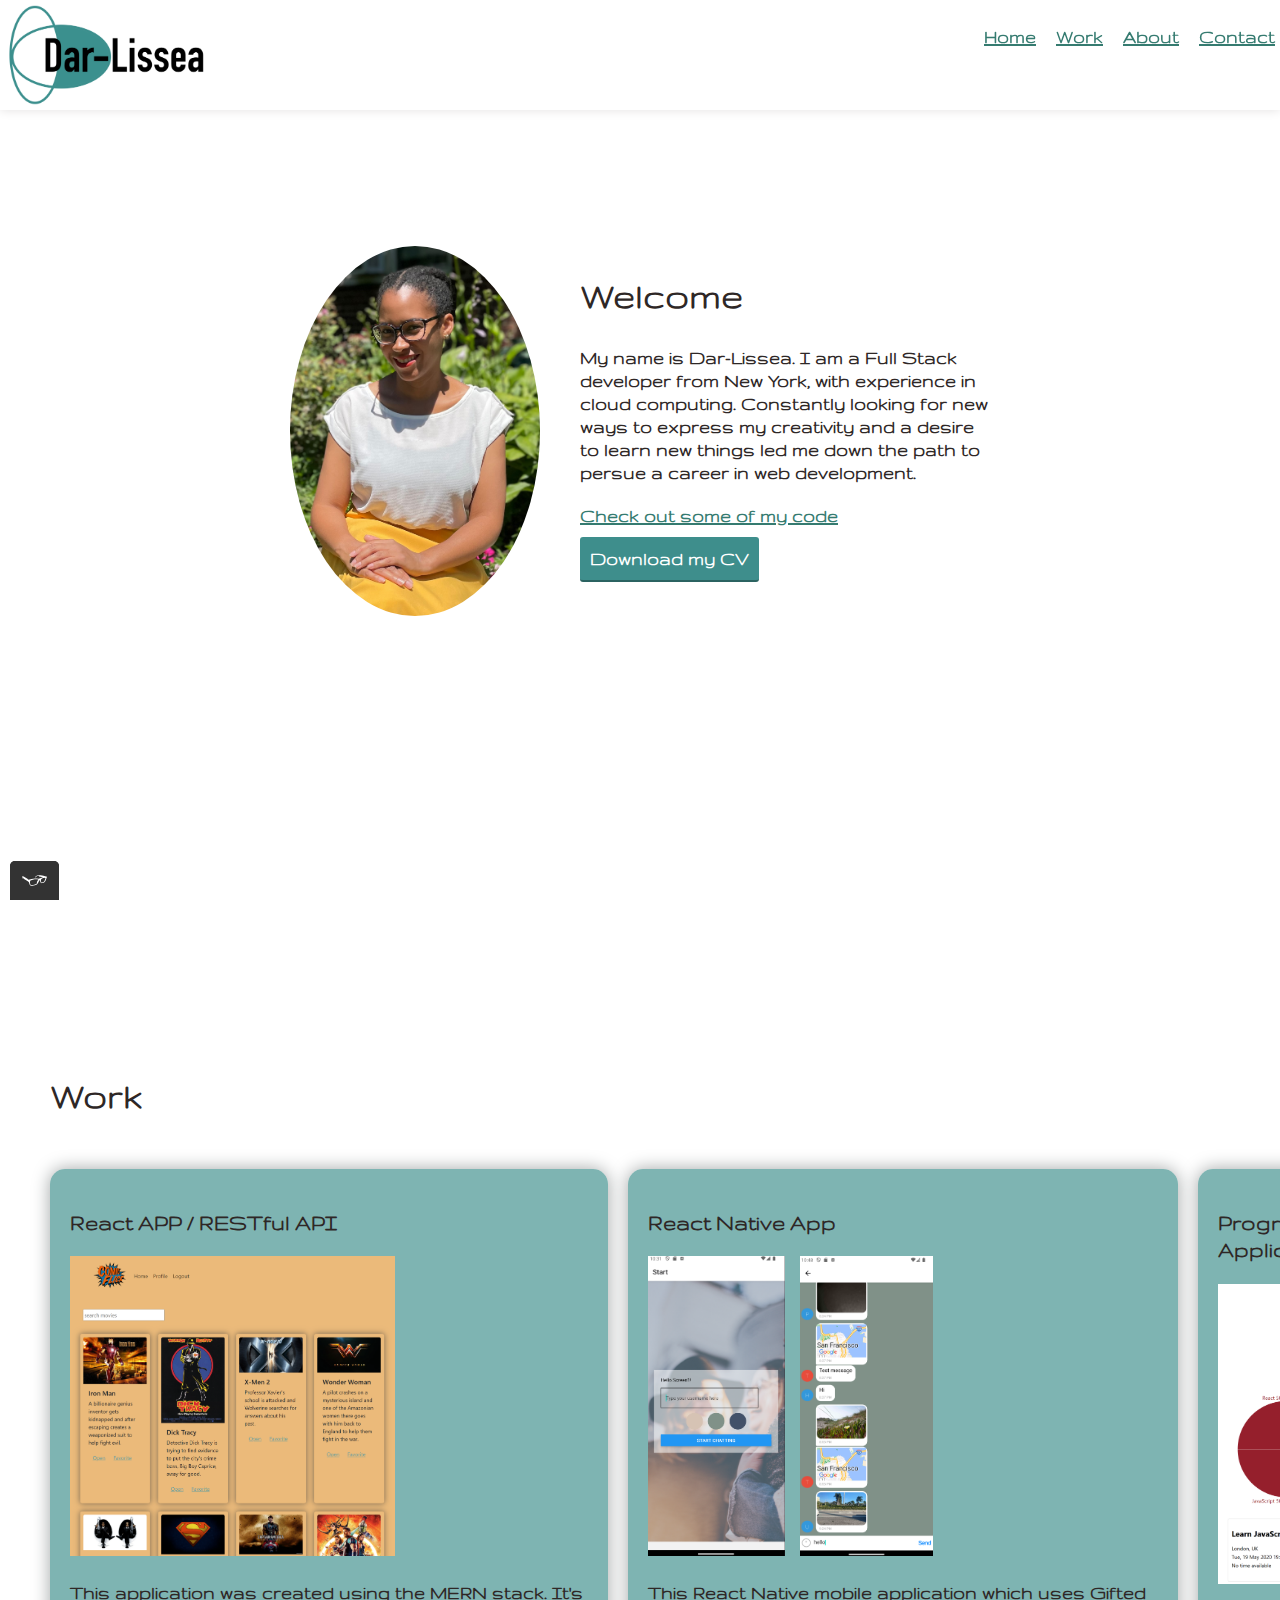
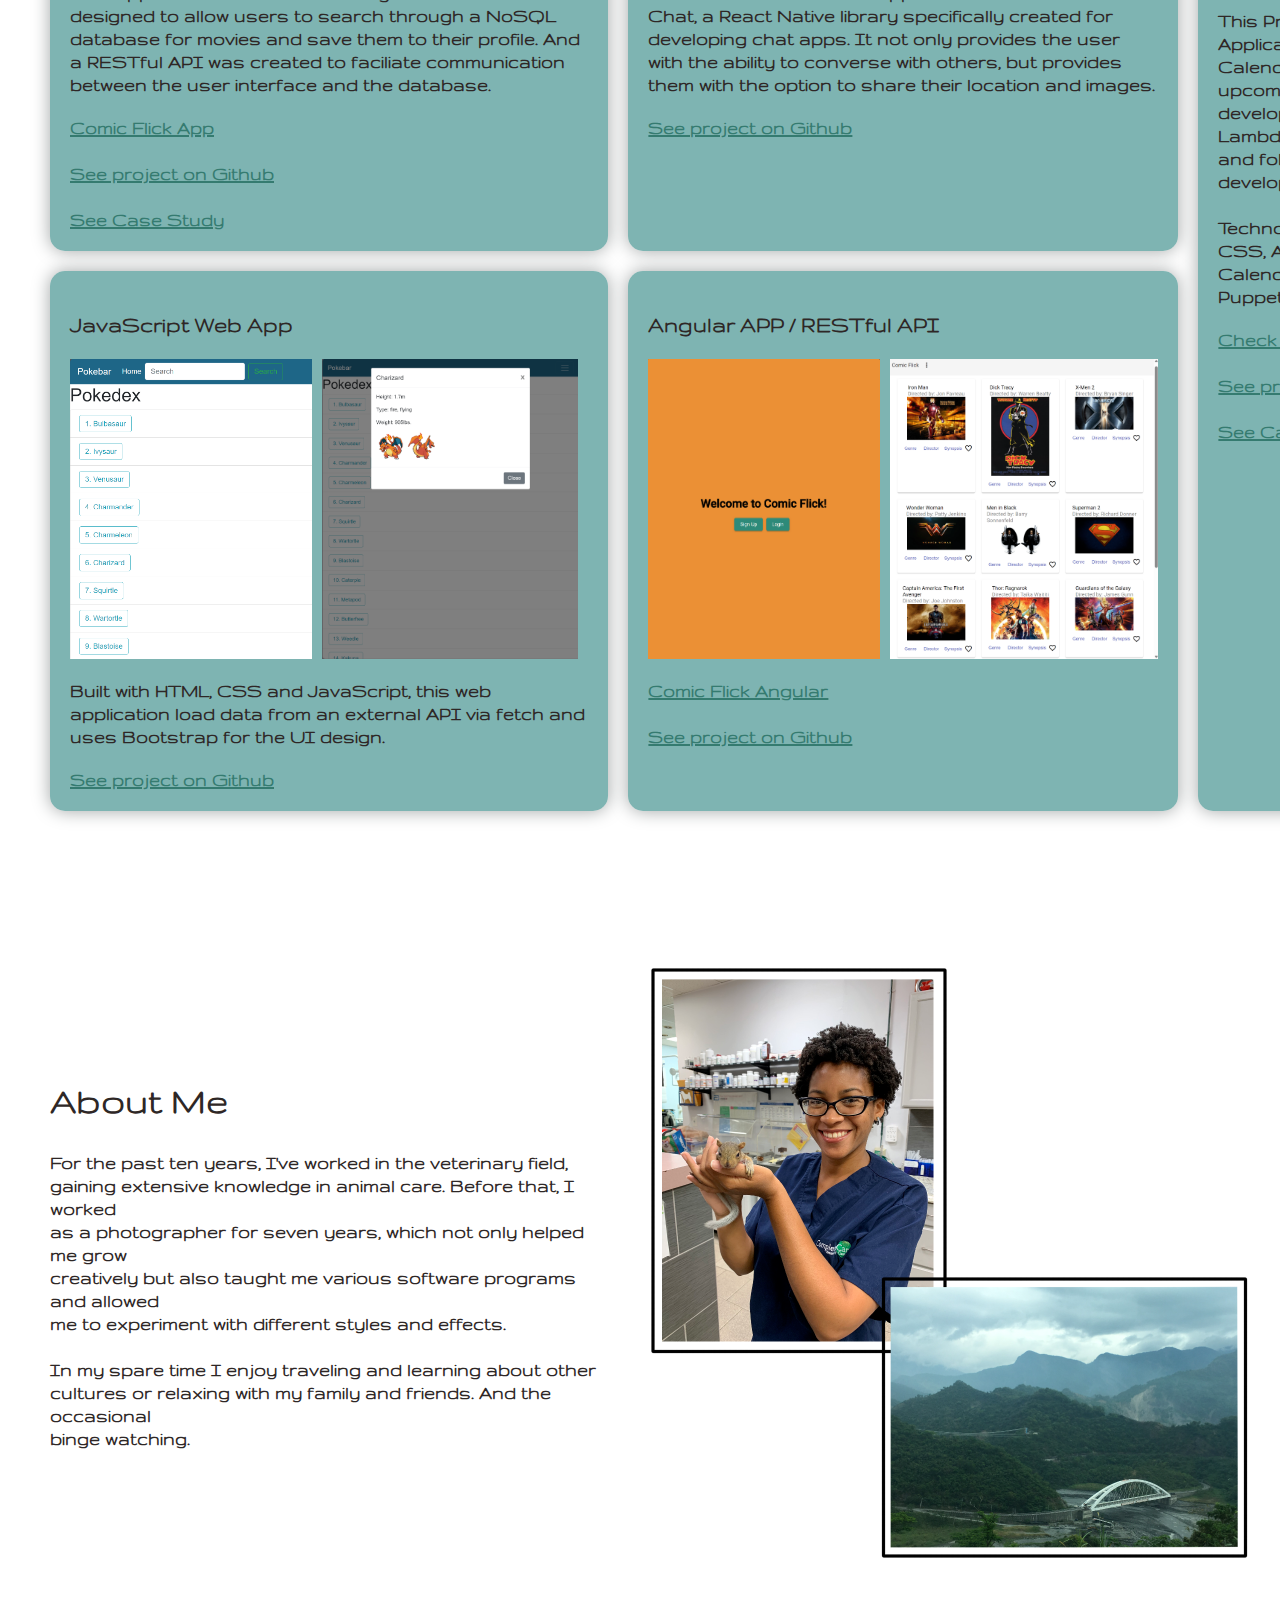
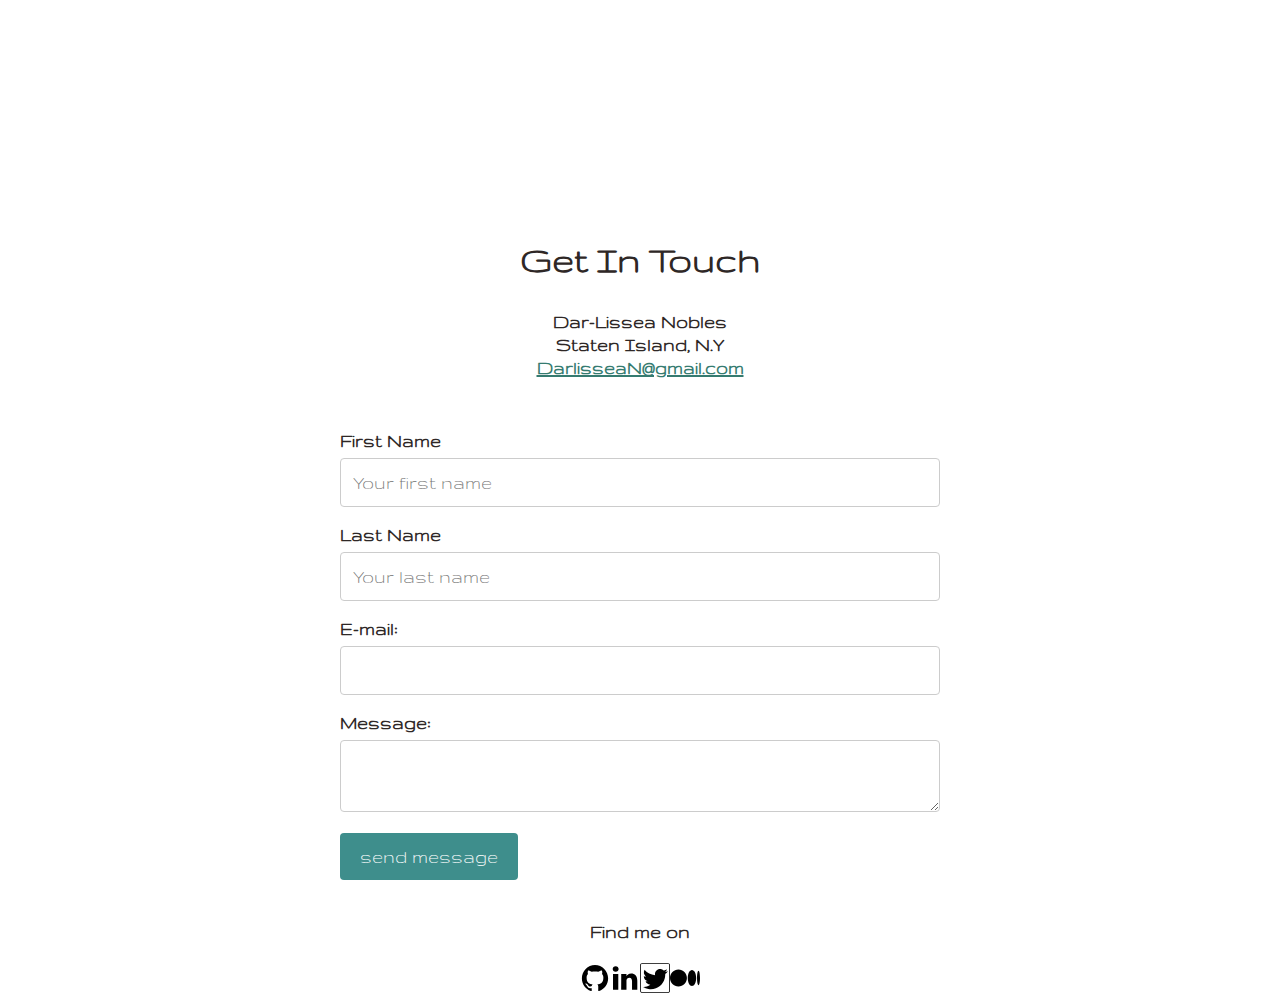
==== commit e8b2d07a: "add line break" ====
--- a/index.html
+++ b/index.html
@@ -90,6 +90,7 @@
             >See project on Github</a
           >
           <br>
+          <br>
           <a
             href="./Comic Flick case study (1).pdf"
             >See Case Study</a
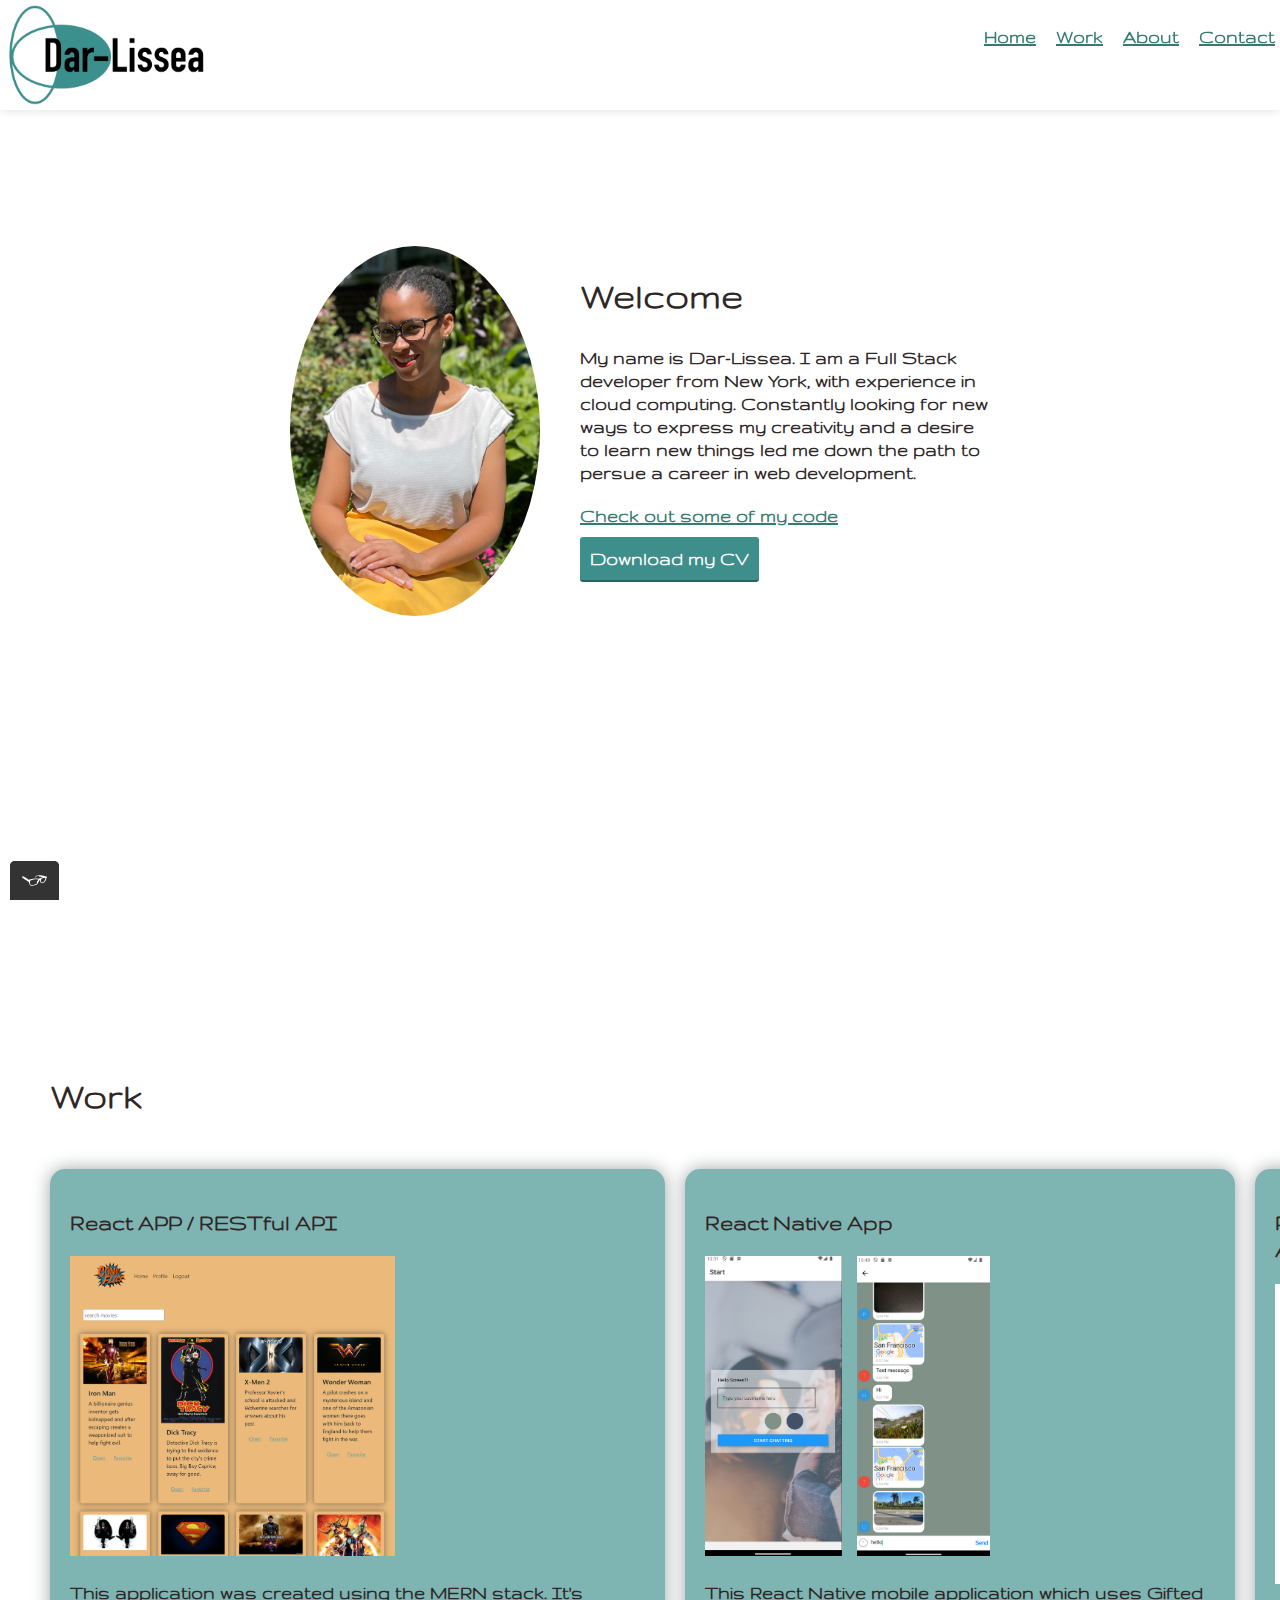
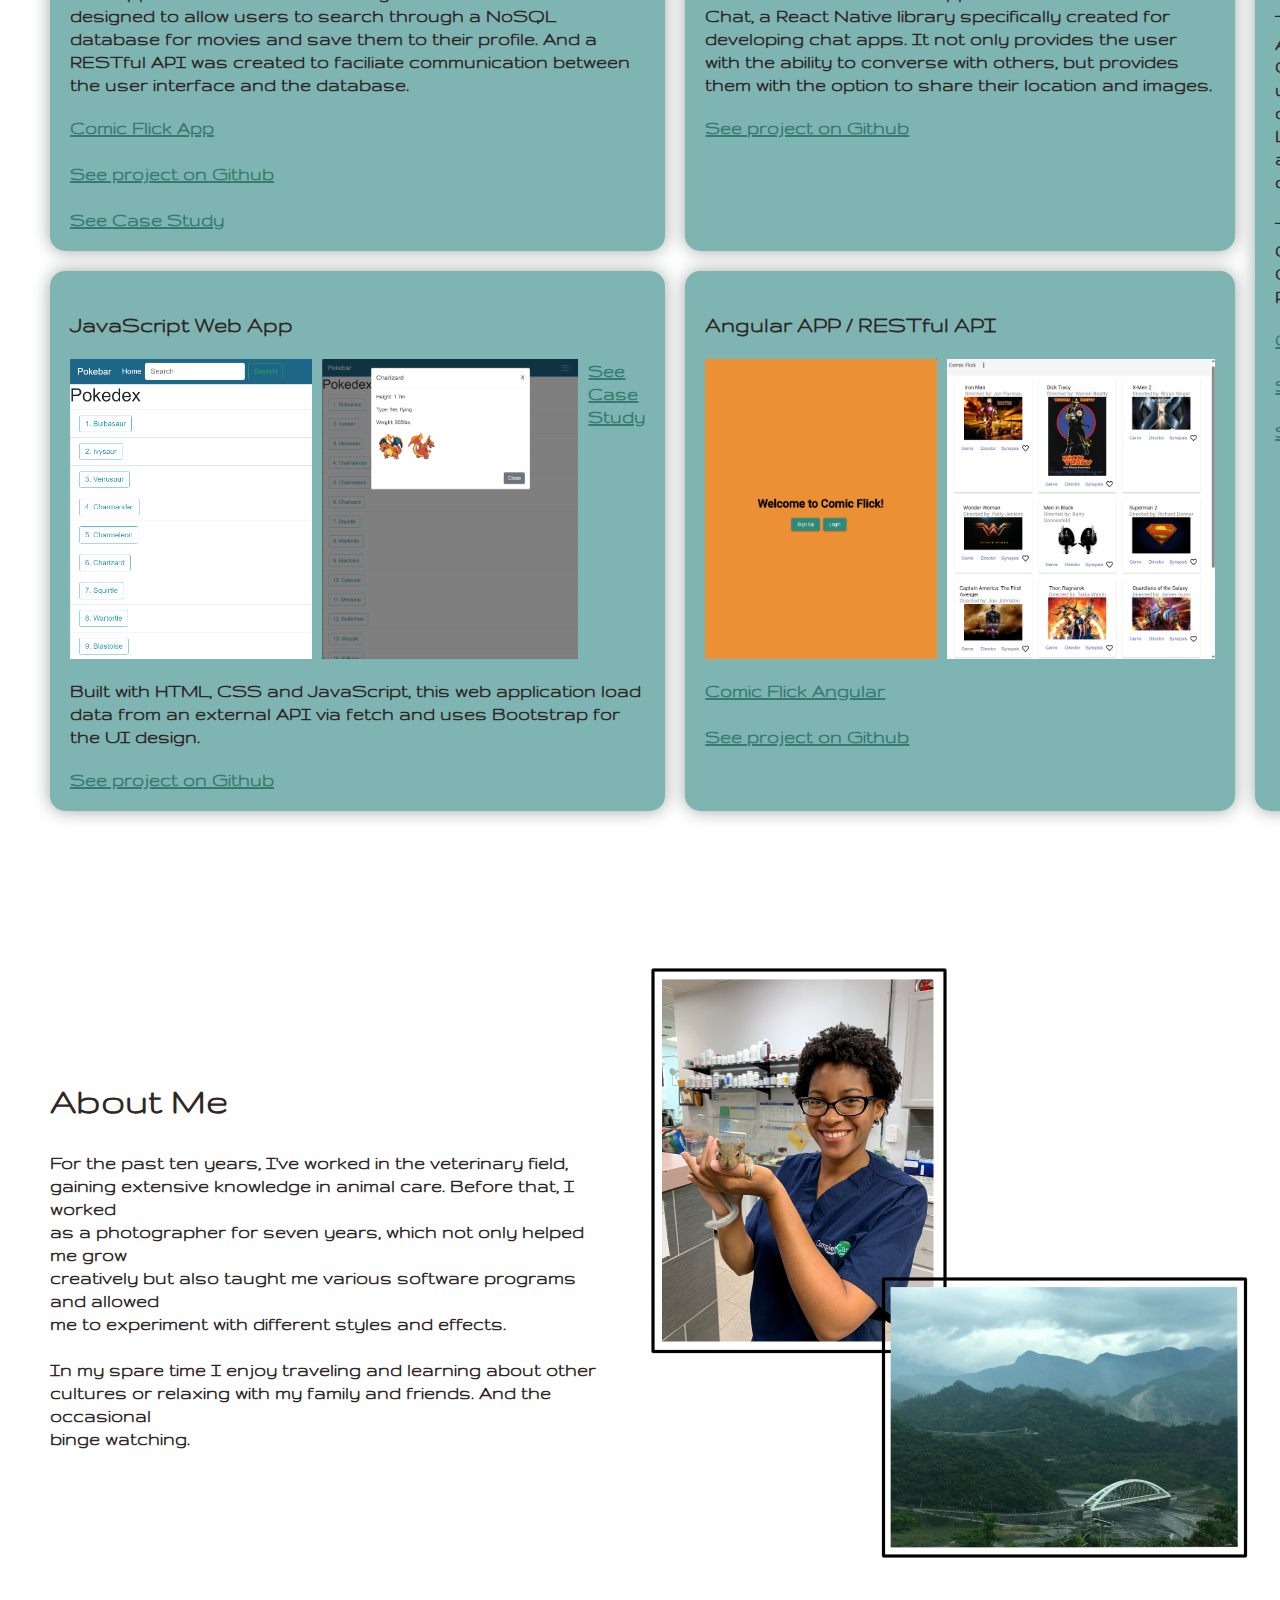
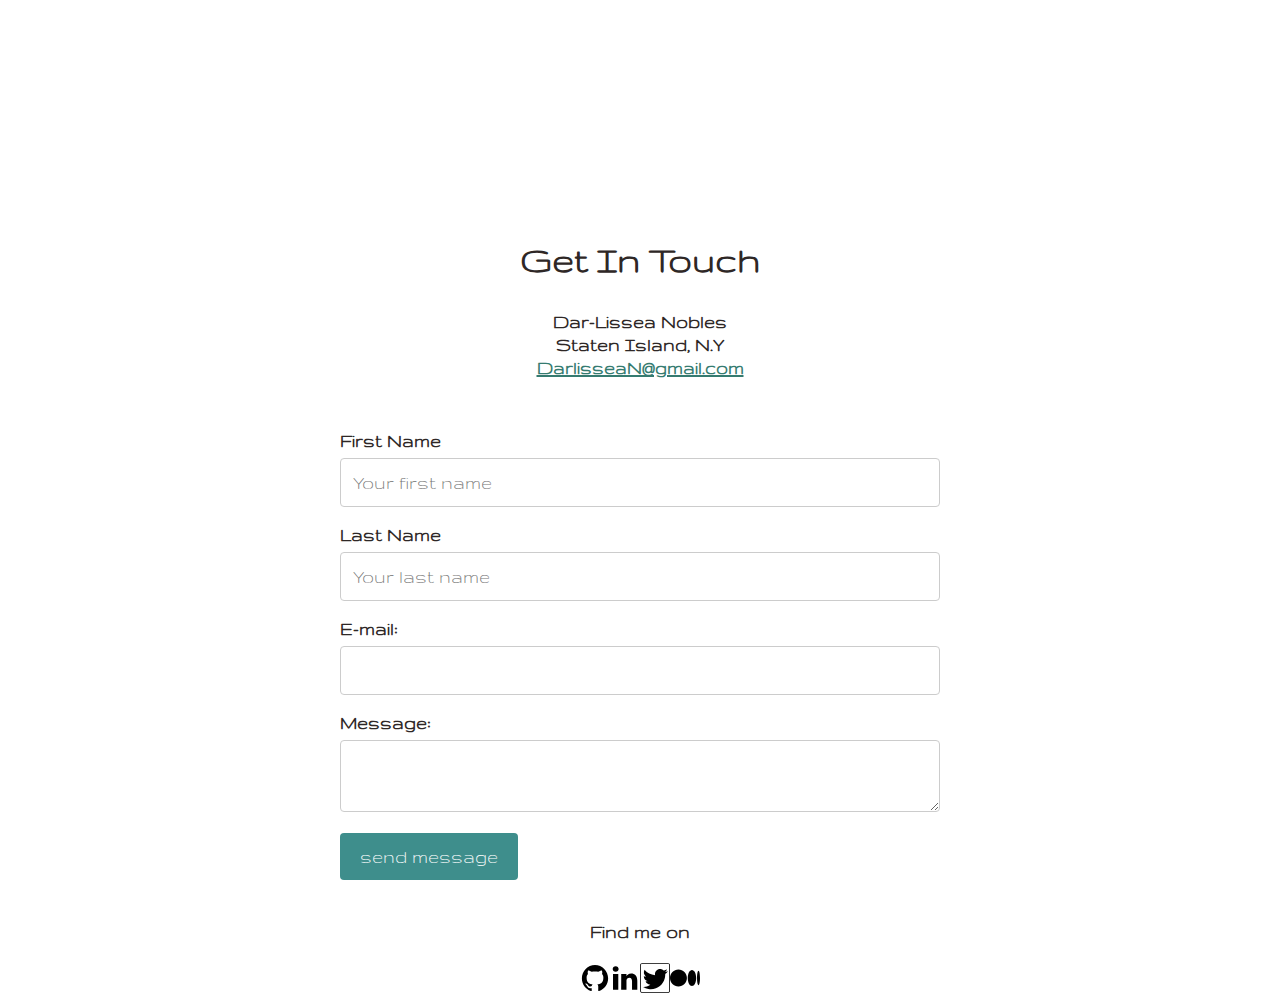
==== commit 5fe2f4be: "add pokedex case study" ====
--- a/index.html
+++ b/index.html
@@ -125,6 +125,12 @@
               src="img/Pokedex2.png"
               style="height: 300px; margin-right: 10px"
             />
+            <br>
+          <br>
+          <a
+            href="./Pokedex.pdf"
+            >See Case Study</a
+          >
           </div>
           <p>
             Built with HTML, CSS and JavaScript, this web application load data
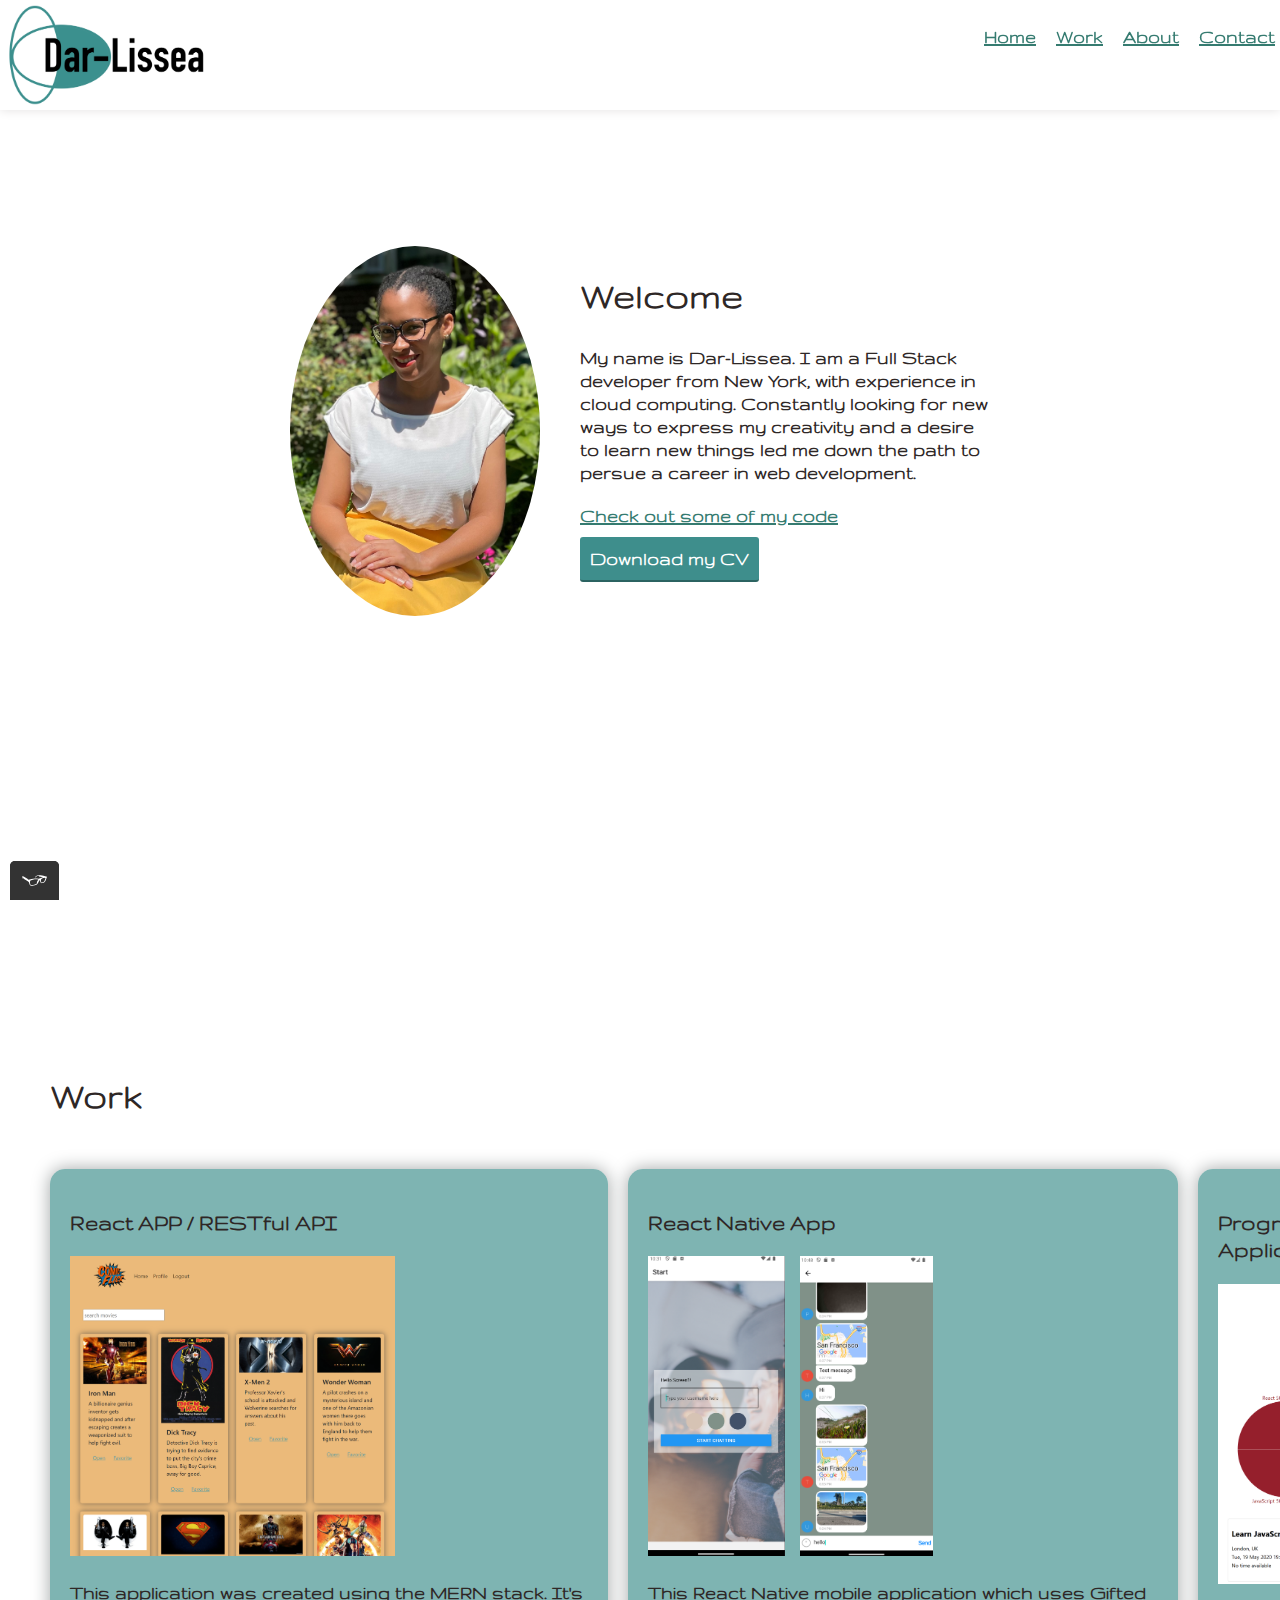
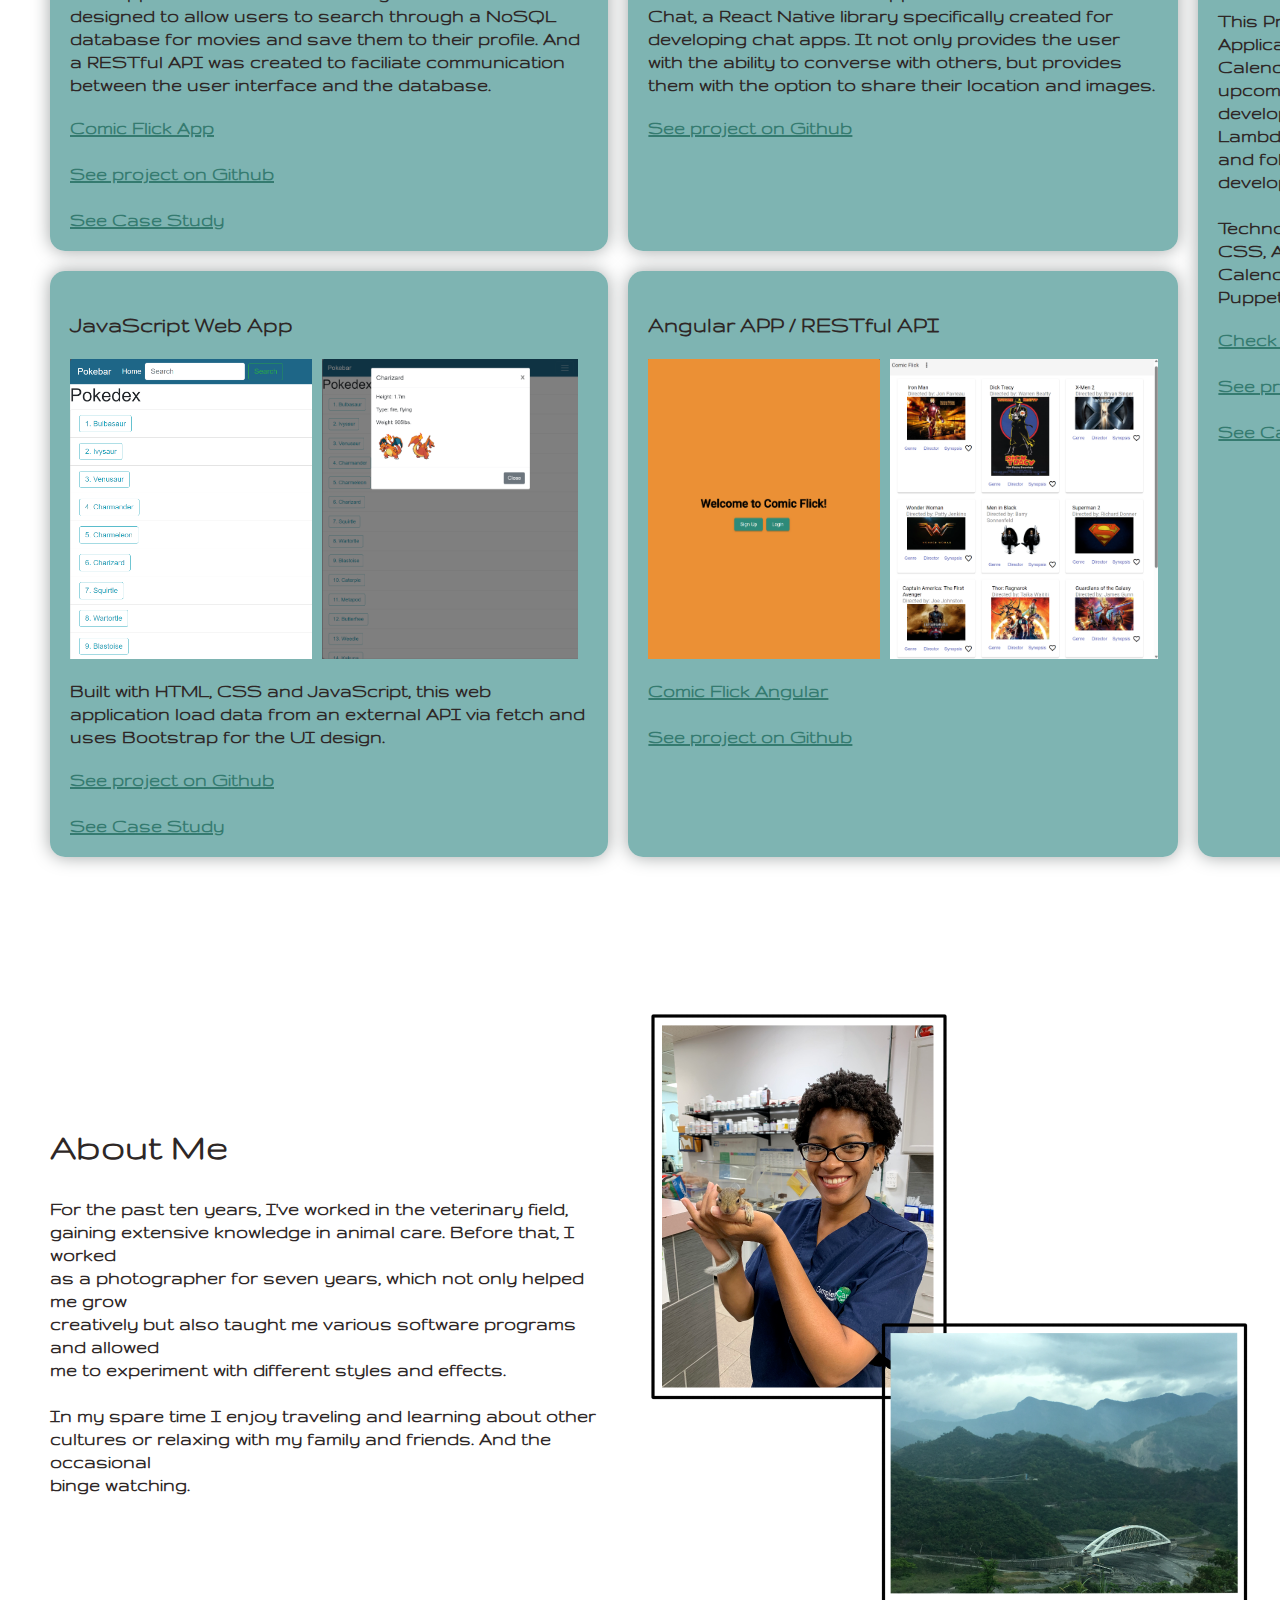
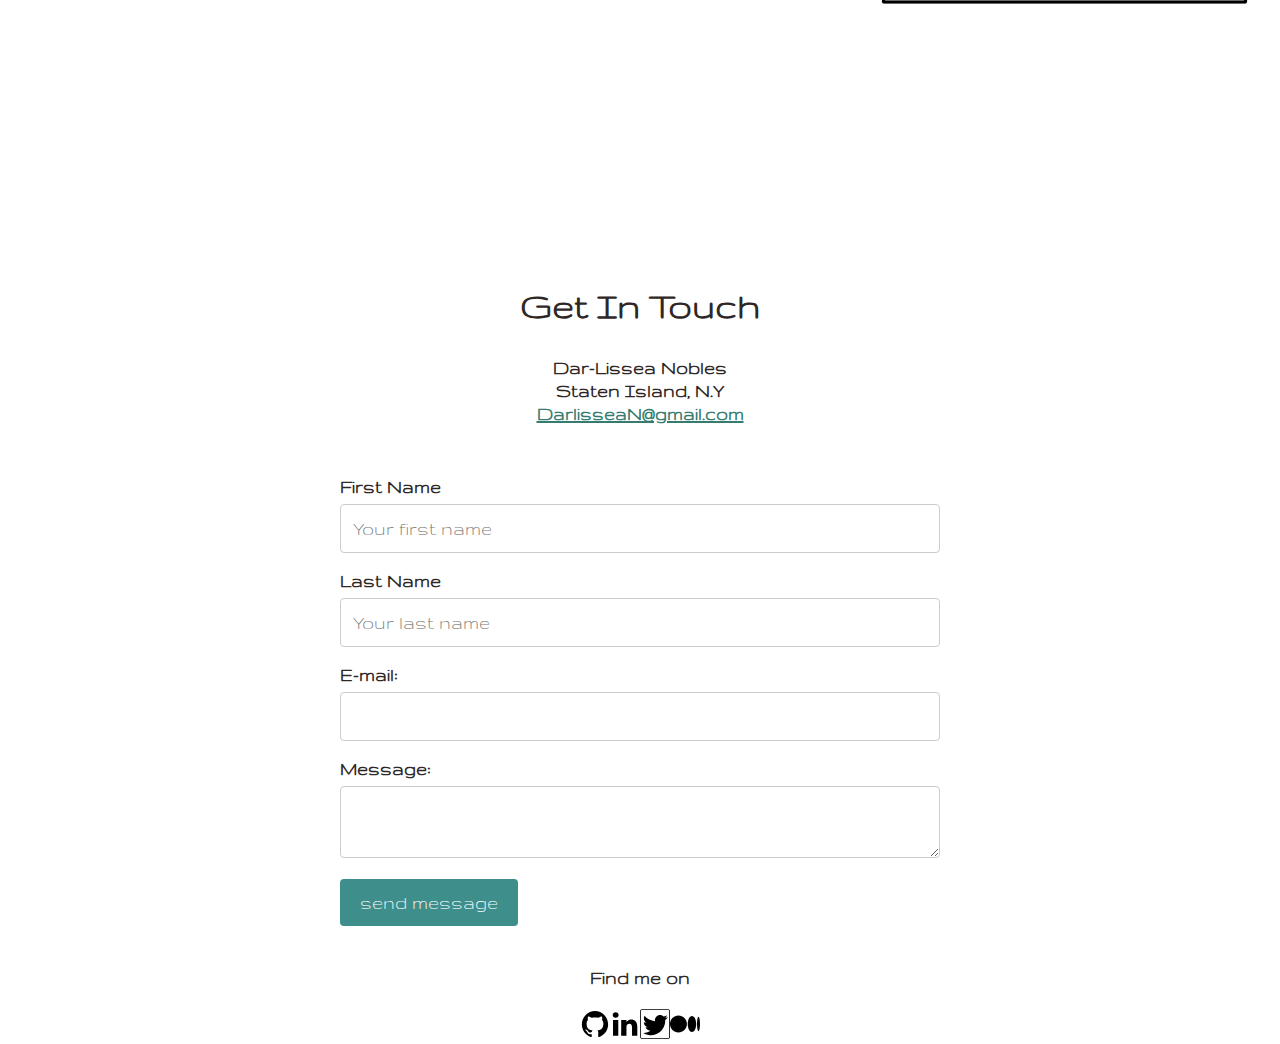
==== commit 23bf6dbb: "reformat case study" ====
--- a/index.html
+++ b/index.html
@@ -125,12 +125,6 @@
               src="img/Pokedex2.png"
               style="height: 300px; margin-right: 10px"
             />
-            <br>
-          <br>
-          <a
-            href="./Pokedex.pdf"
-            >See Case Study</a
-          >
           </div>
           <p>
             Built with HTML, CSS and JavaScript, this web application load data
@@ -138,6 +132,12 @@
           </p>
           <a href="https://github.com/Darnobles/simple-js-app"
             >See project on Github</a
+          >
+          <br>
+          <br>
+          <a
+          href="./Pokedex.pdf"
+          >See Case Study</a
           >
         </div>
         <div class="grid_item">
